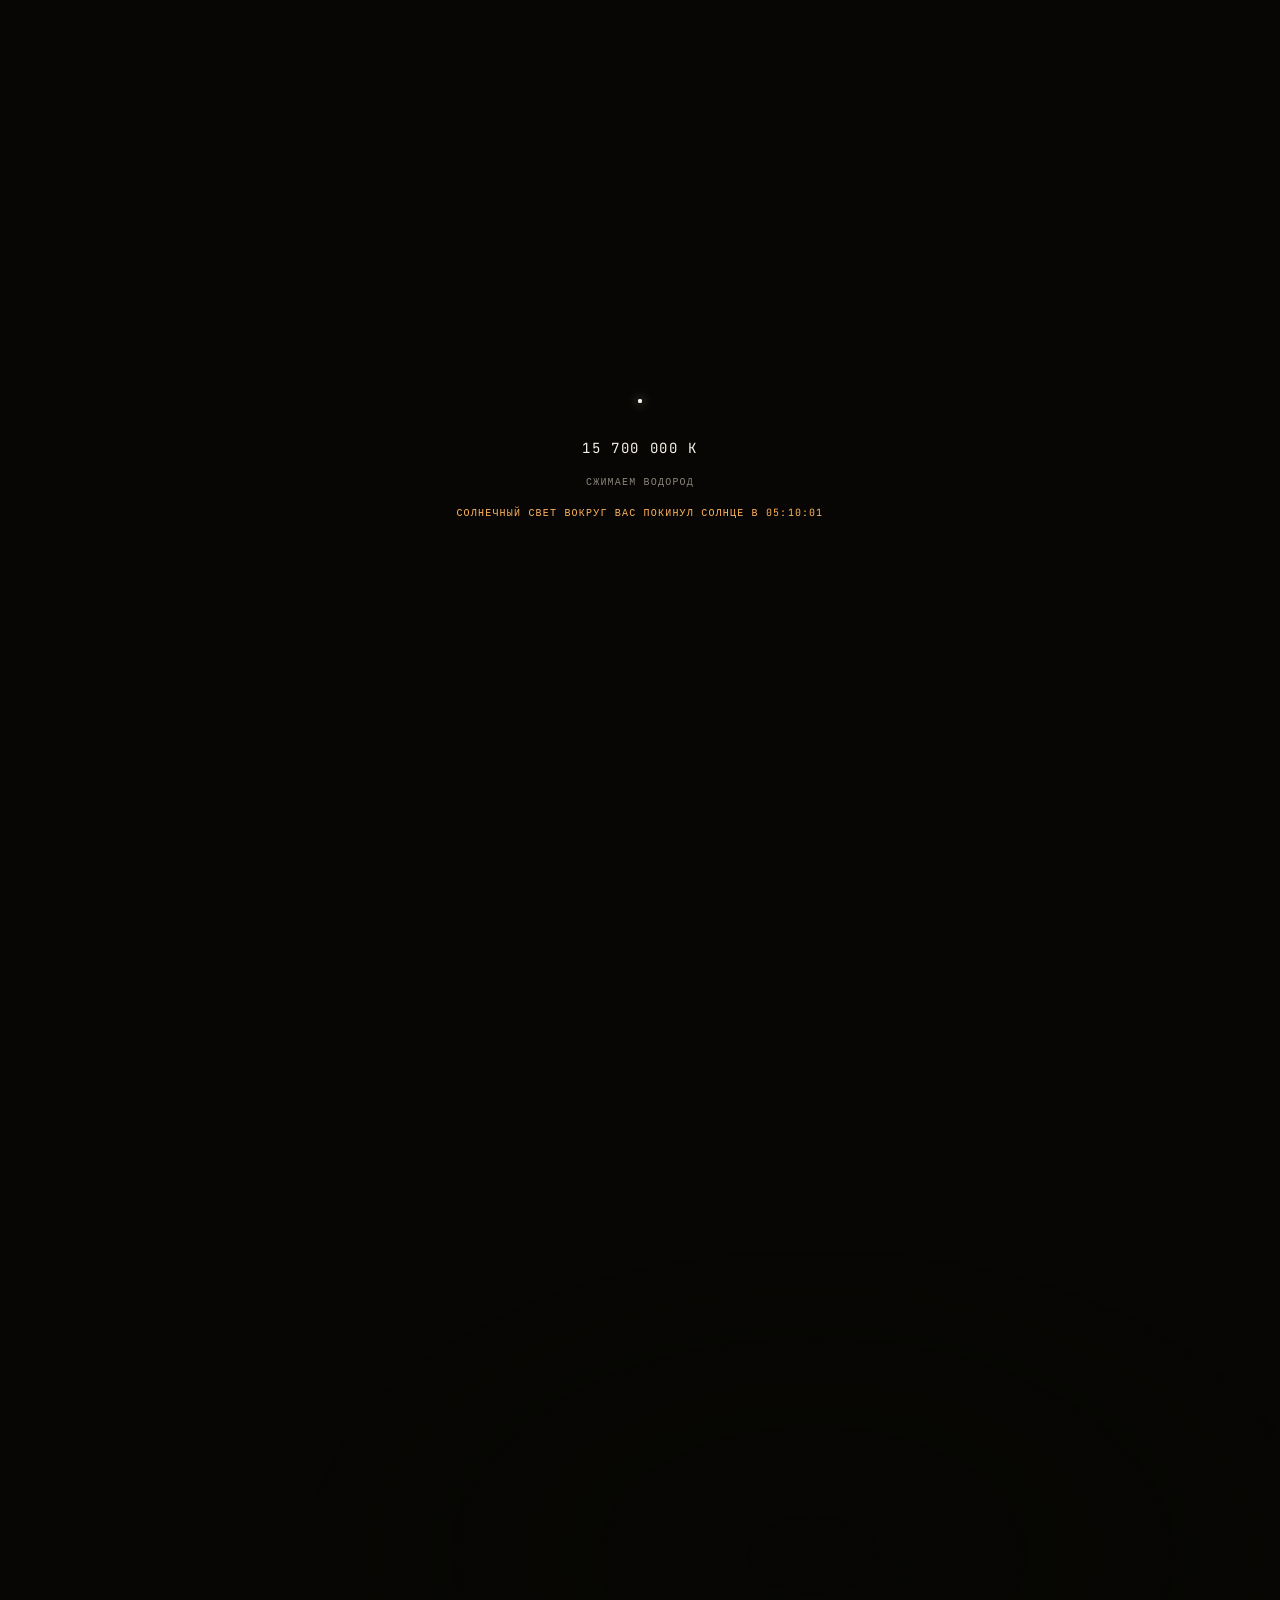
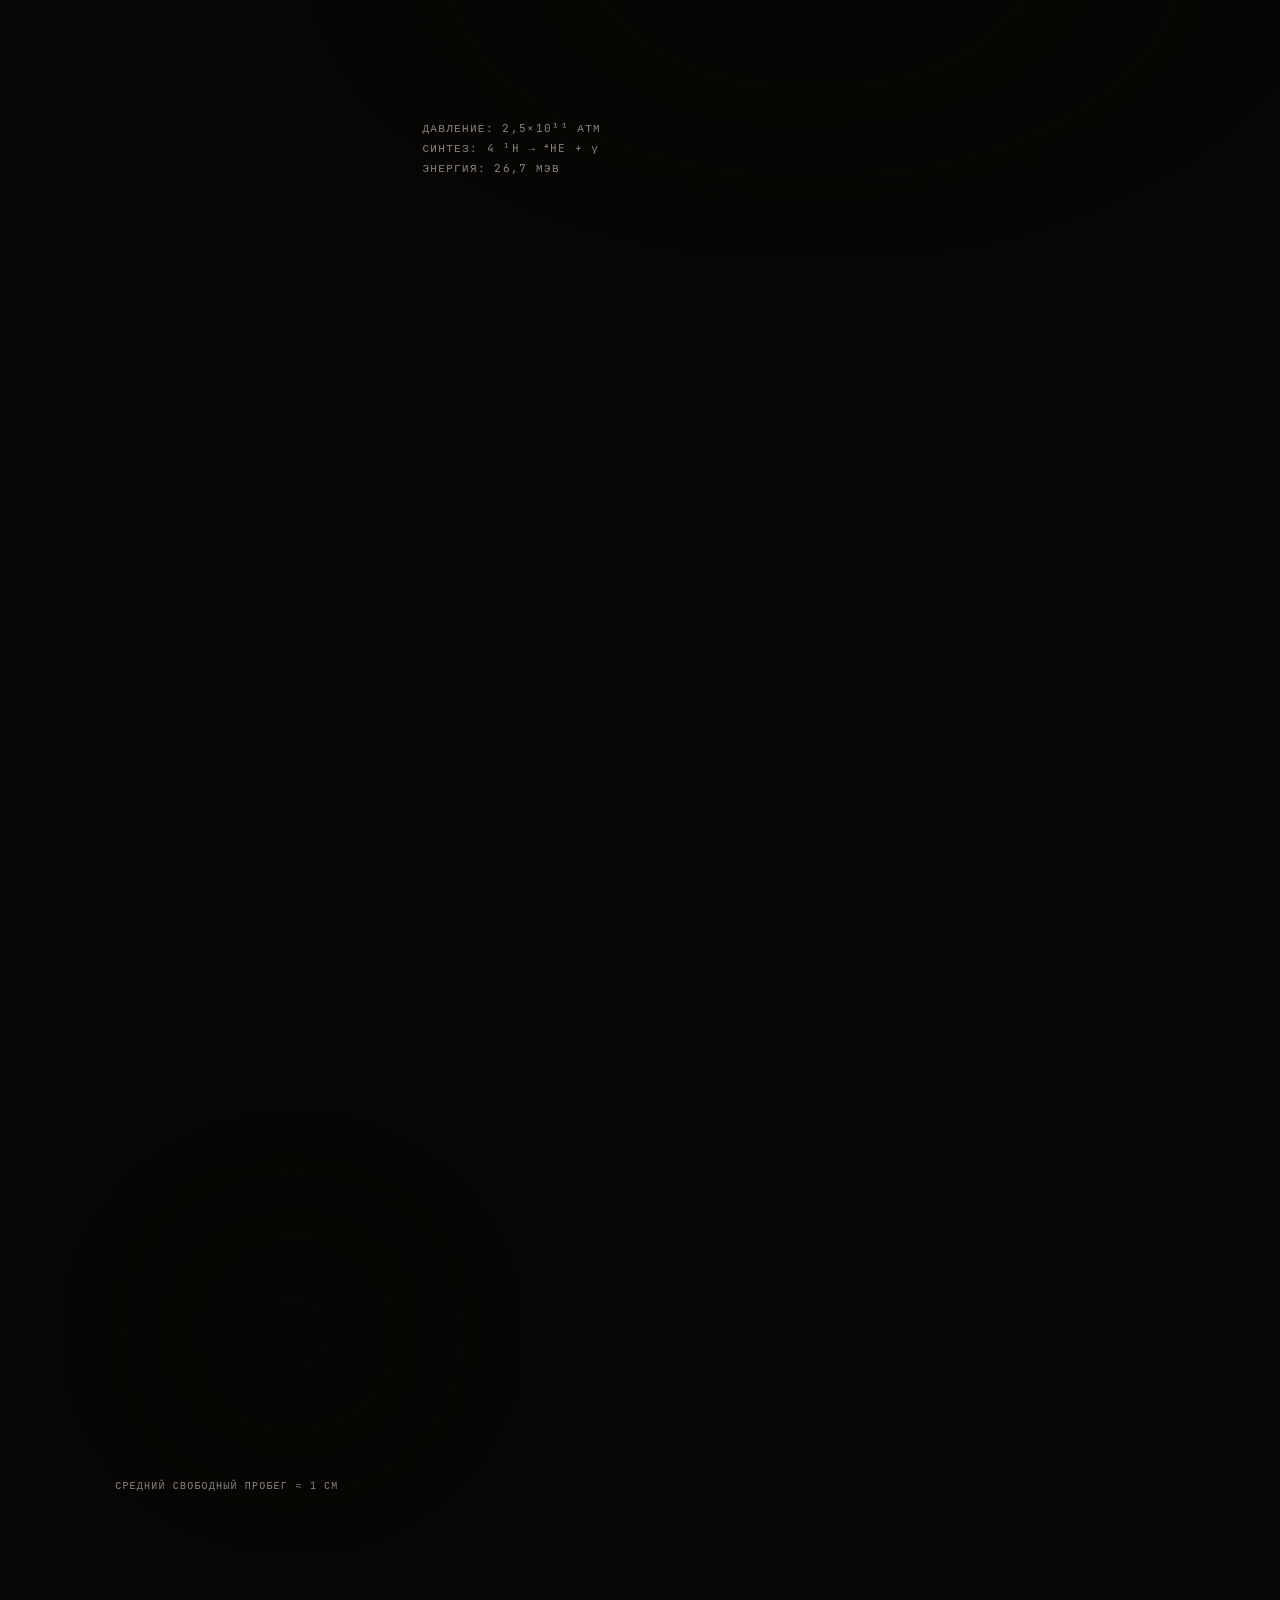
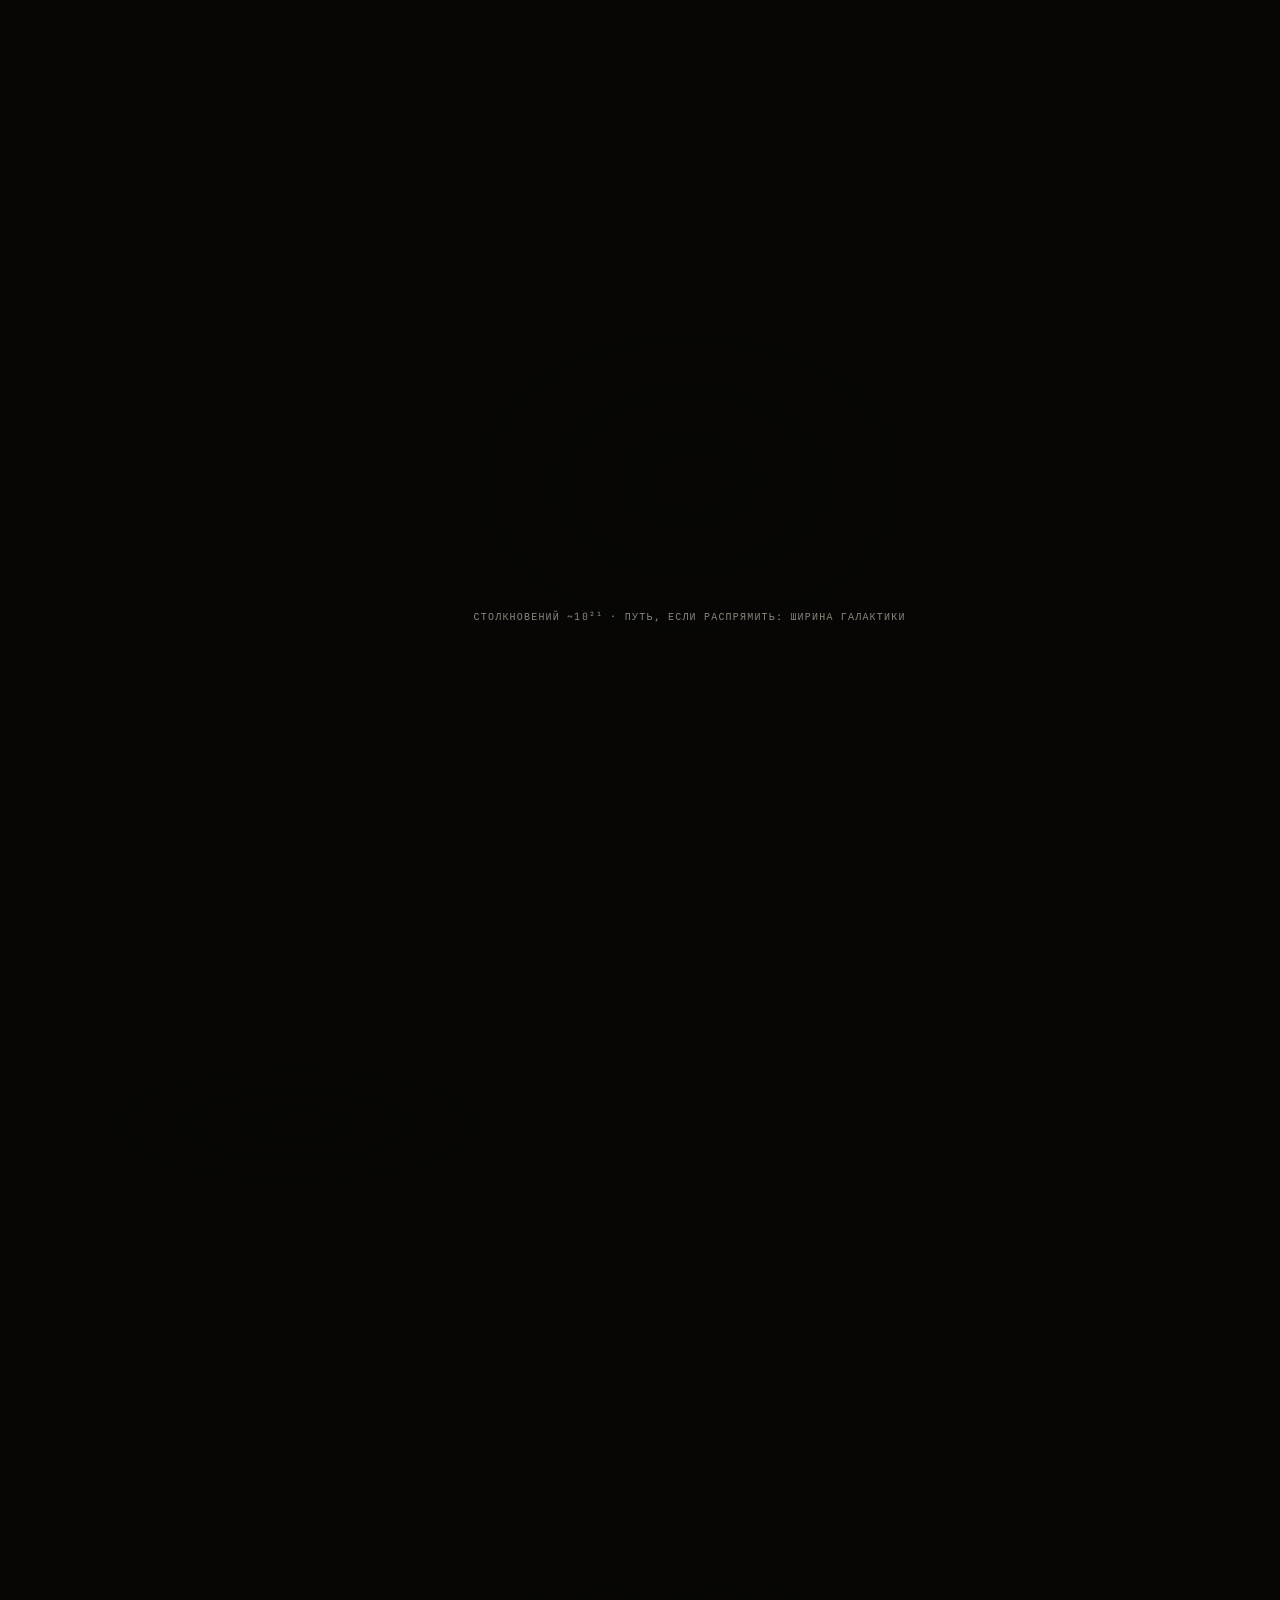
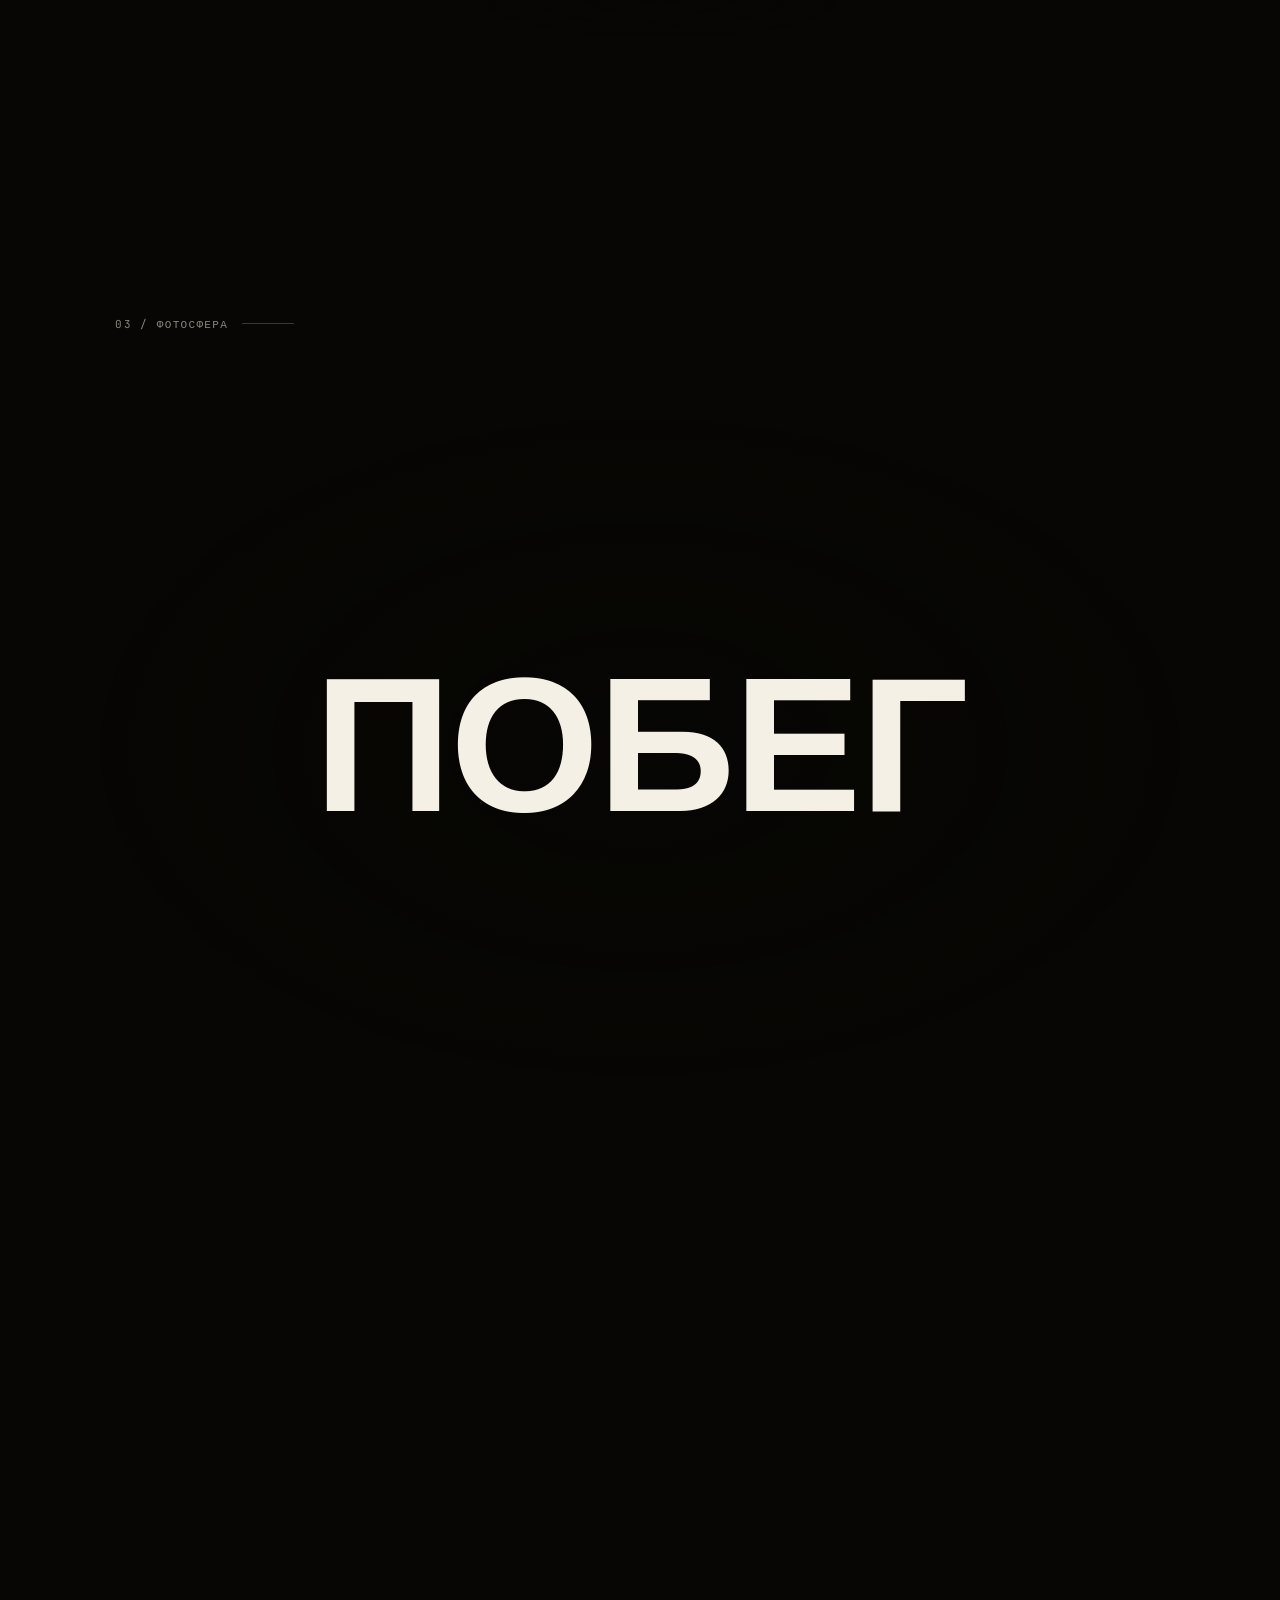
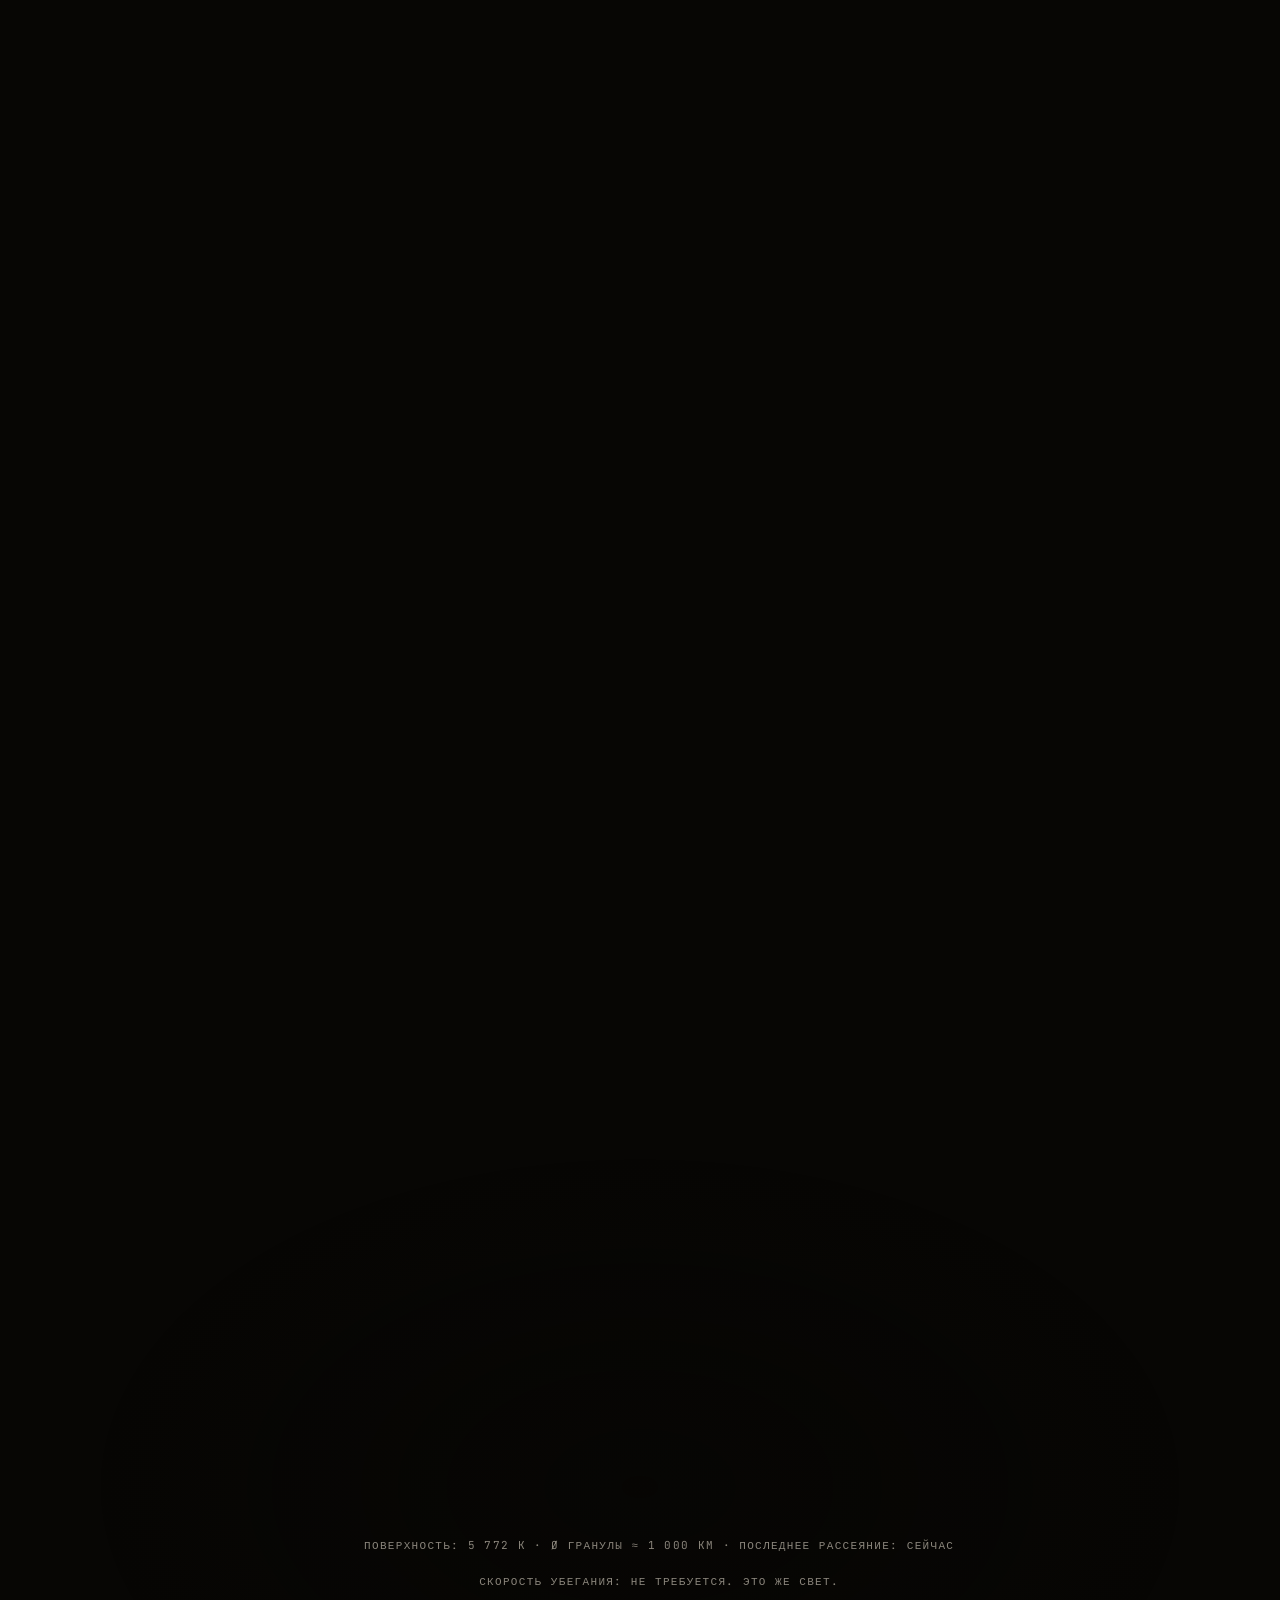
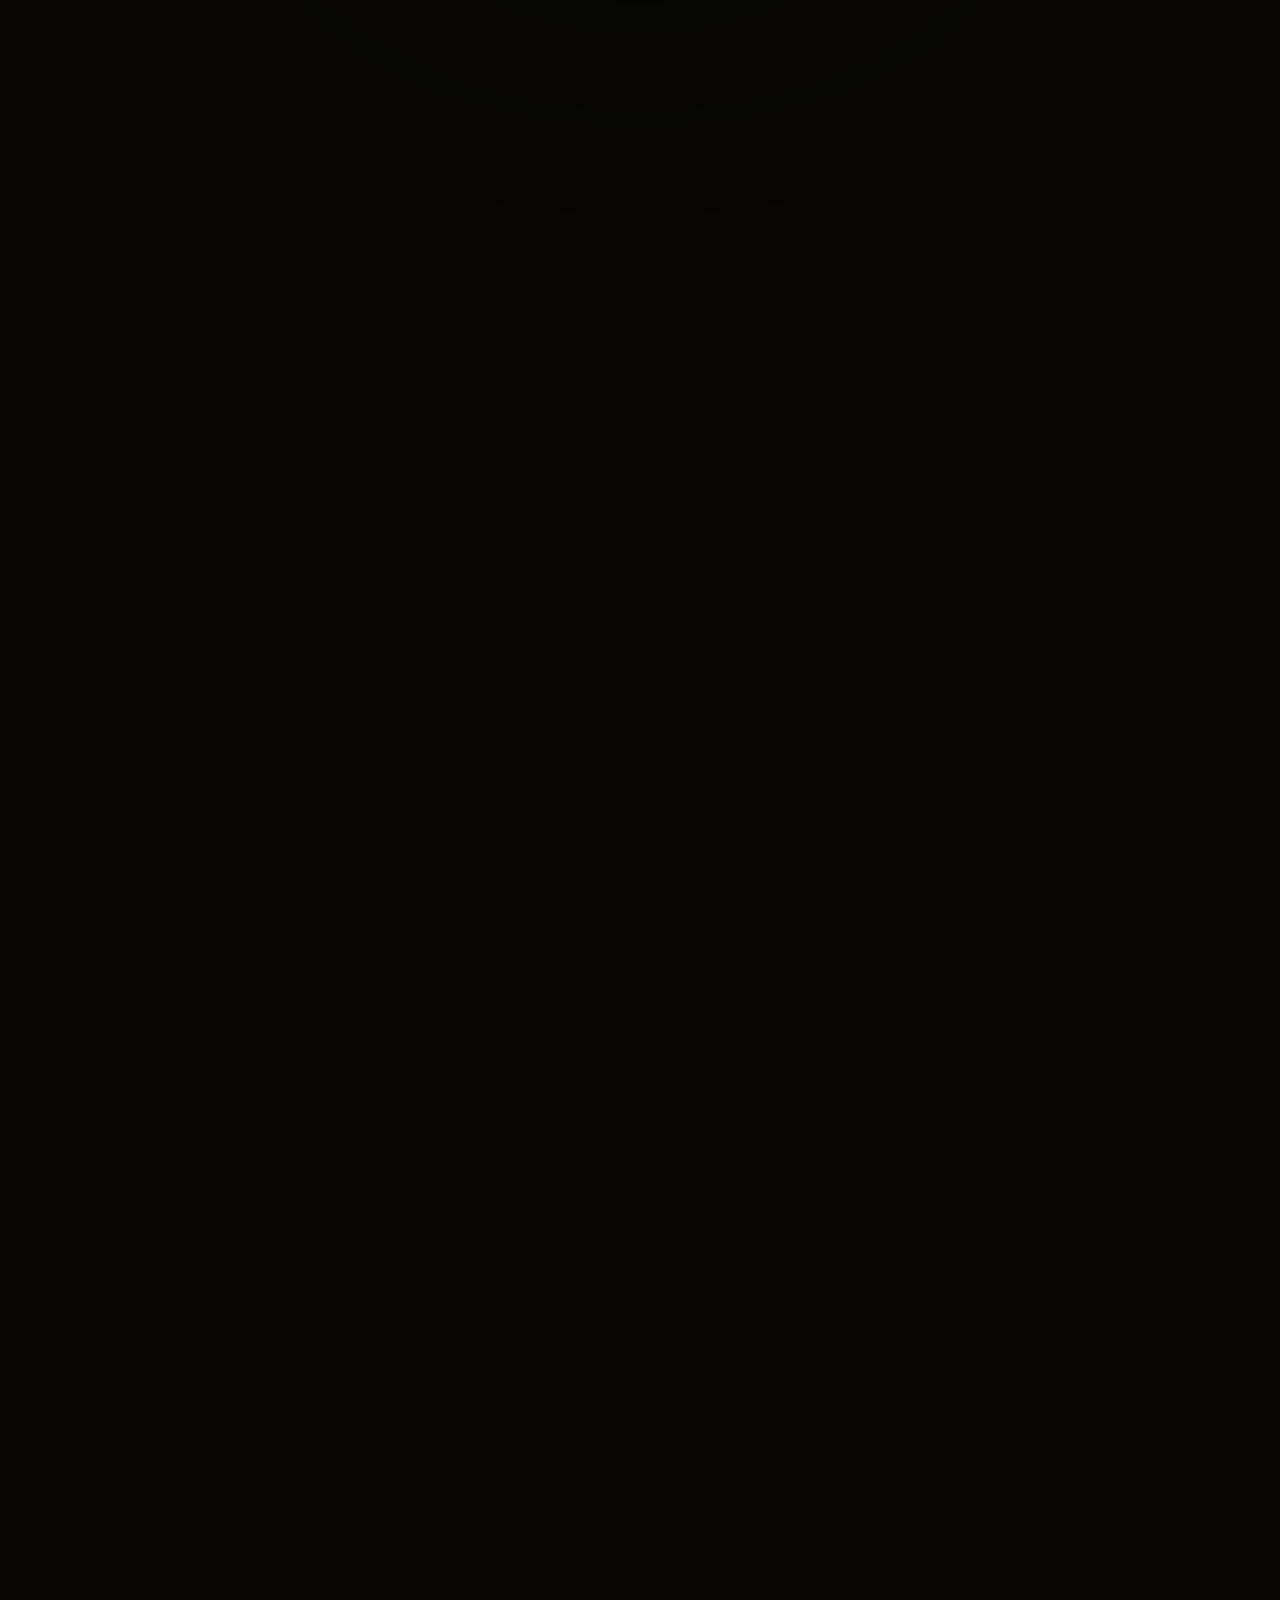
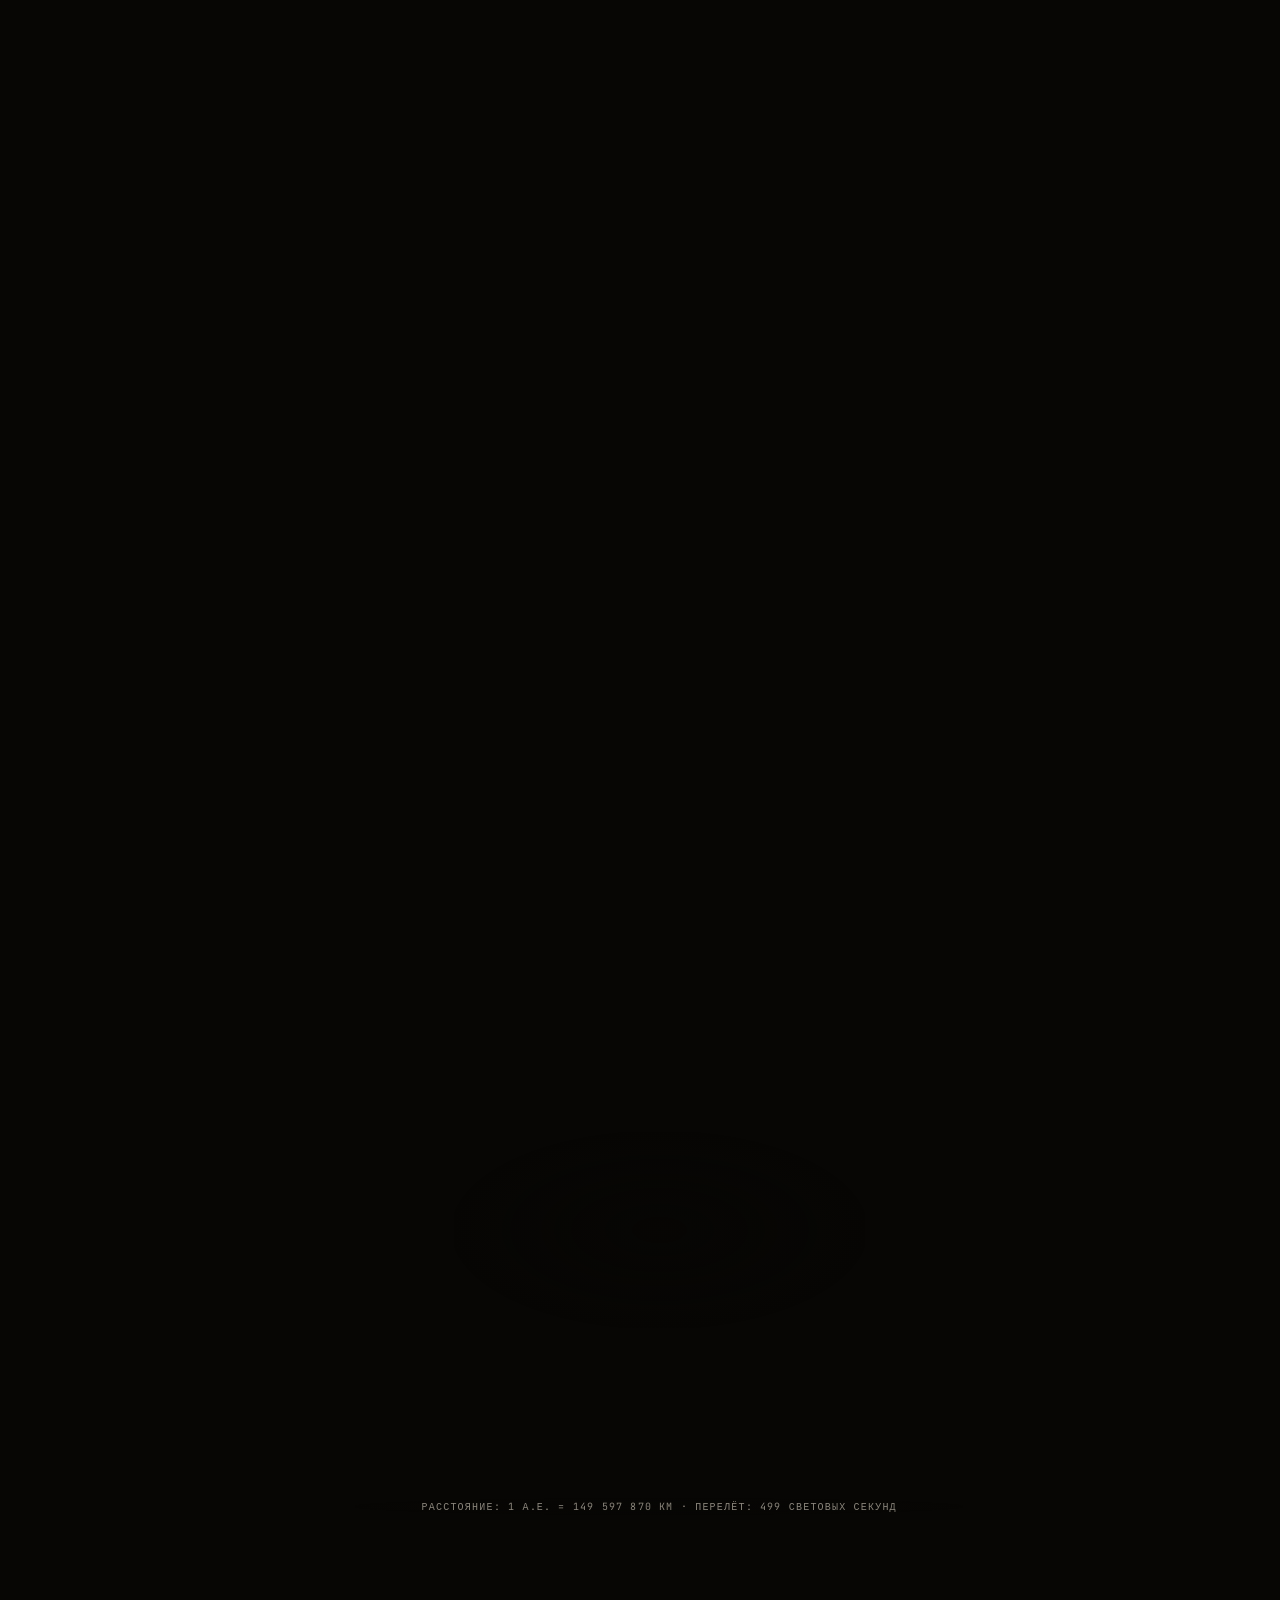
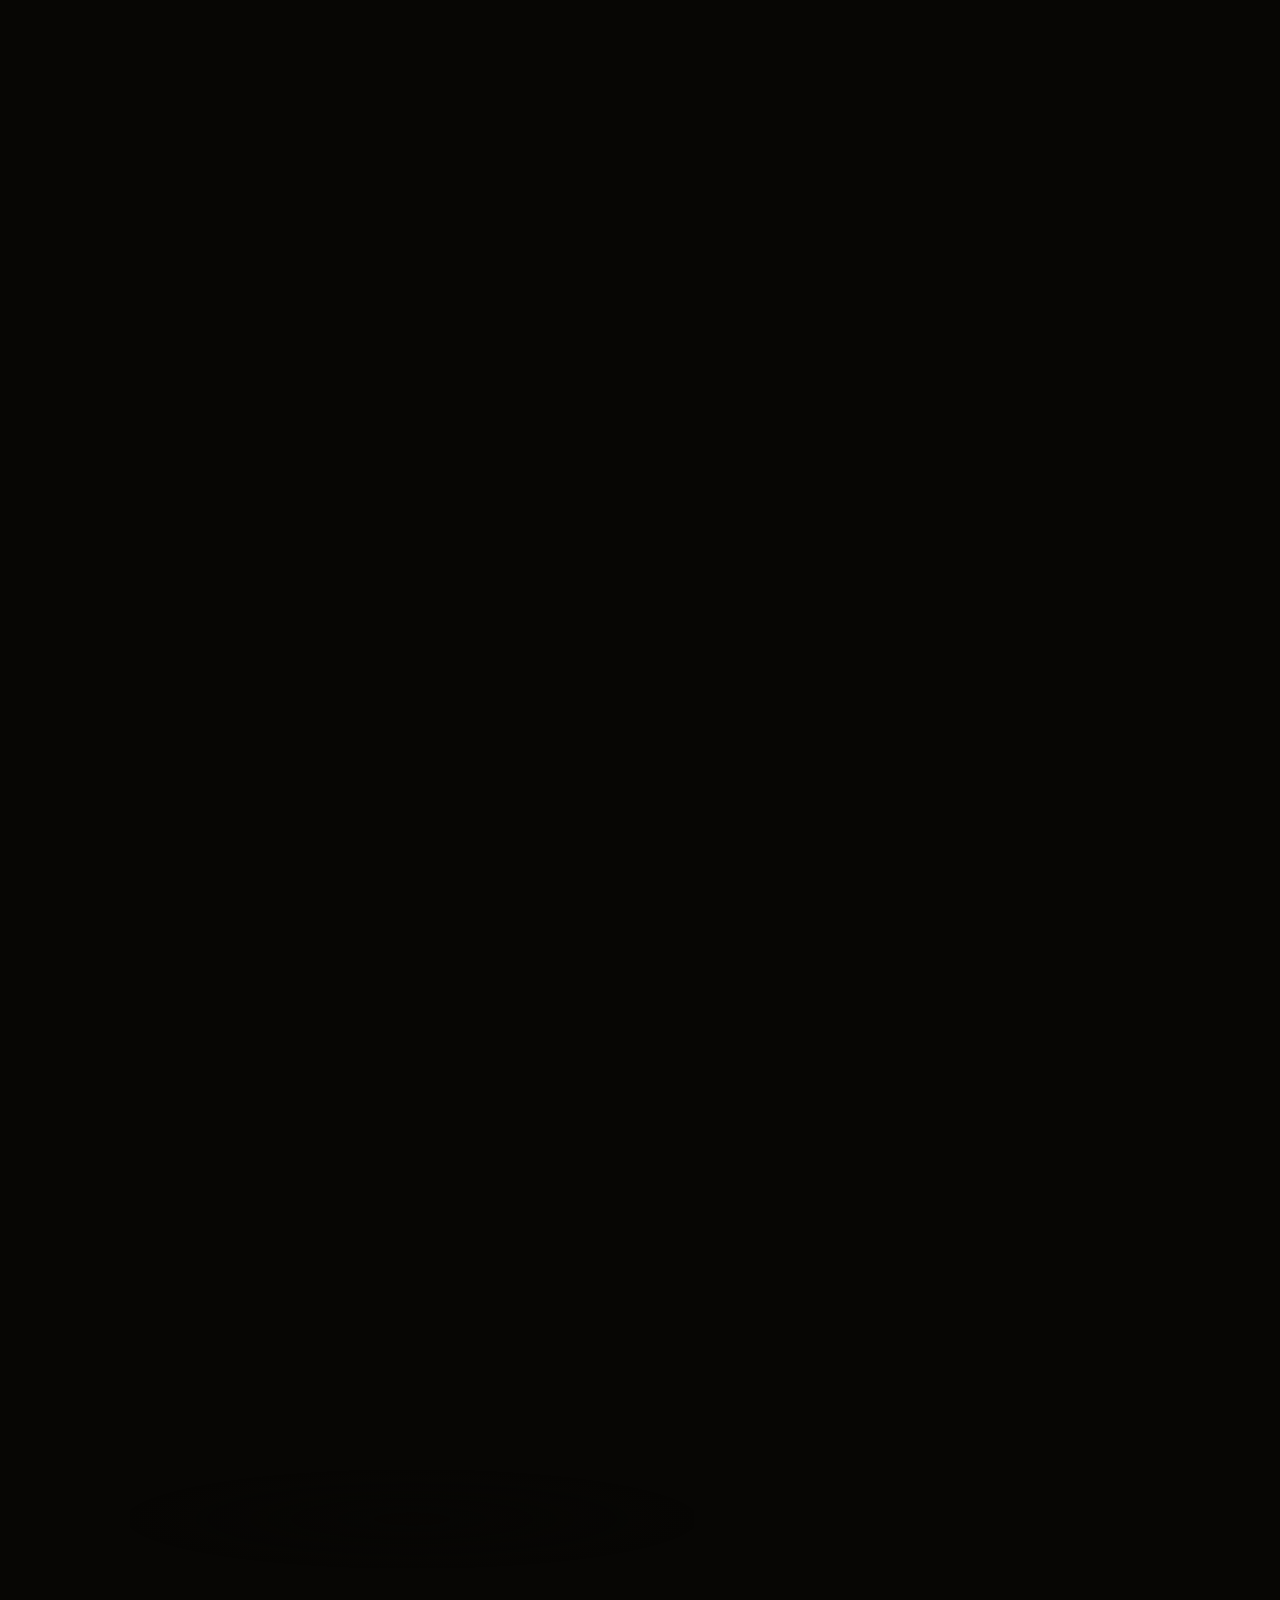
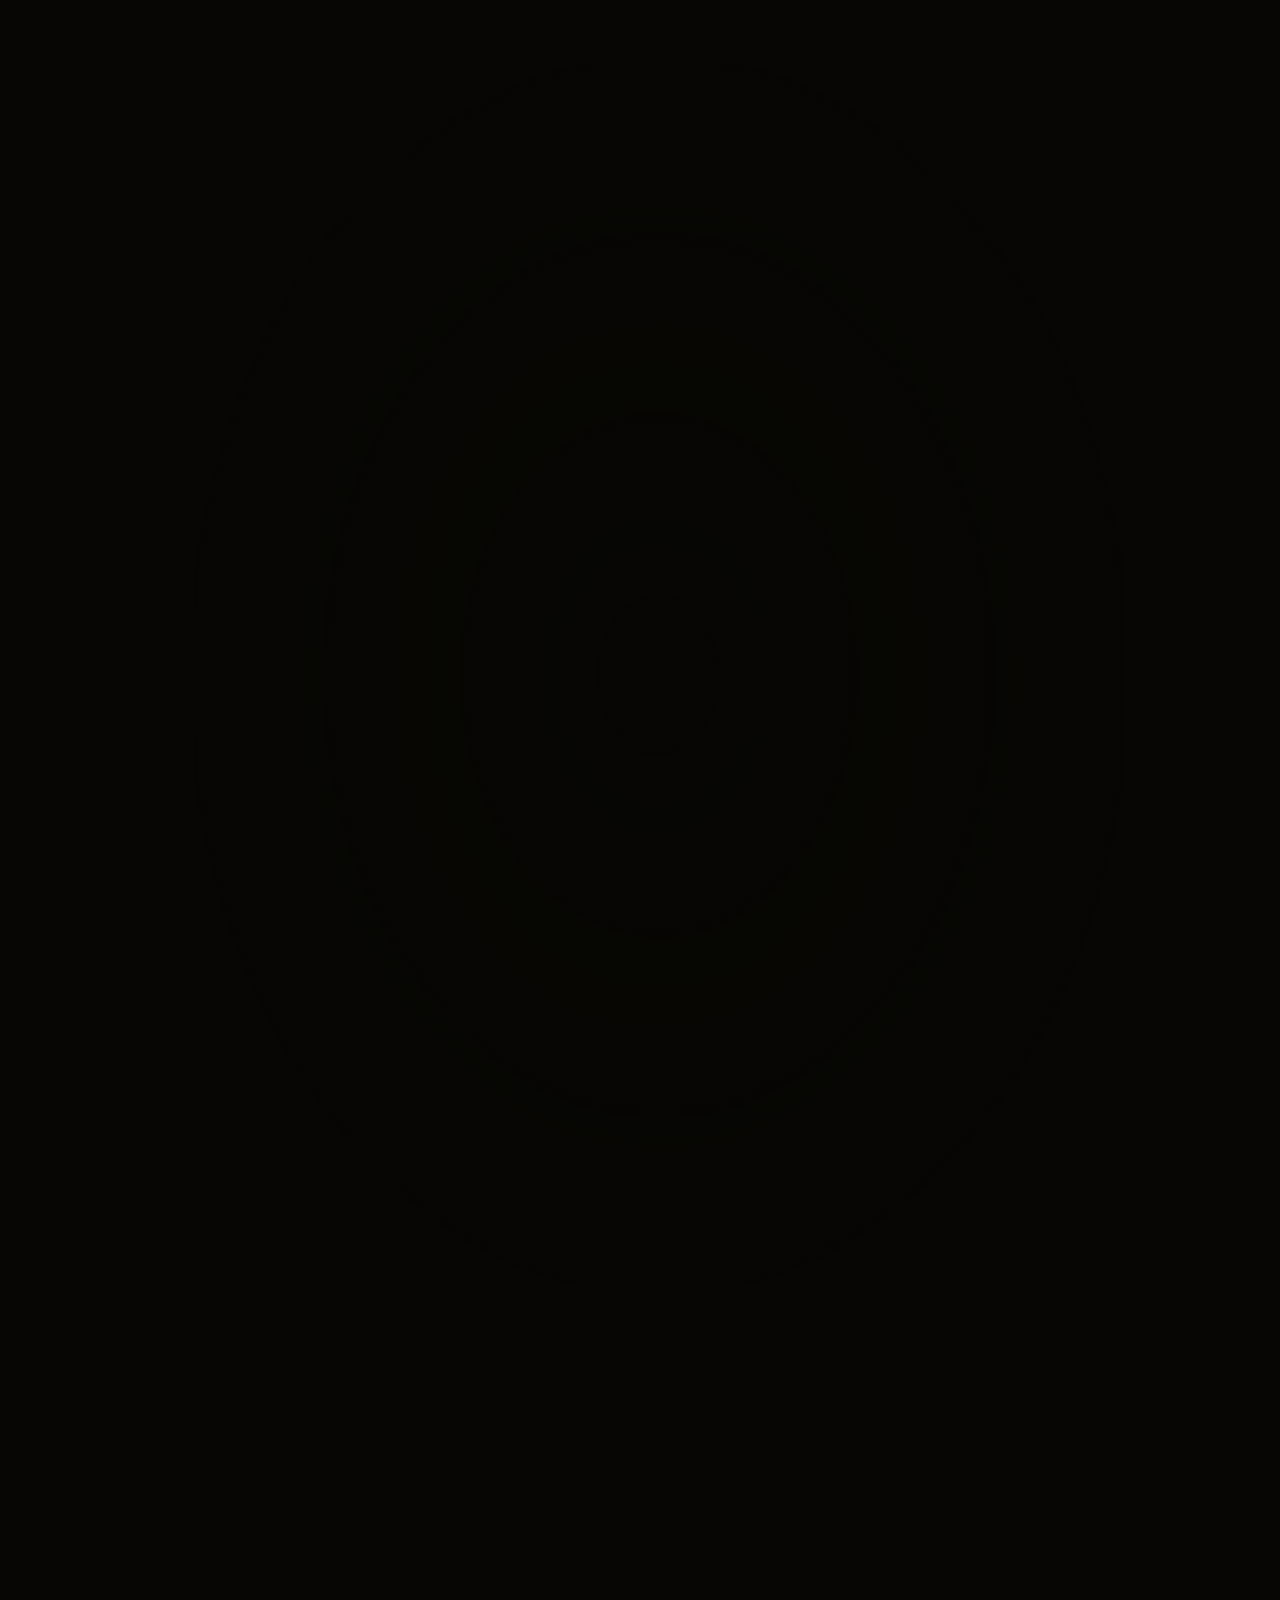
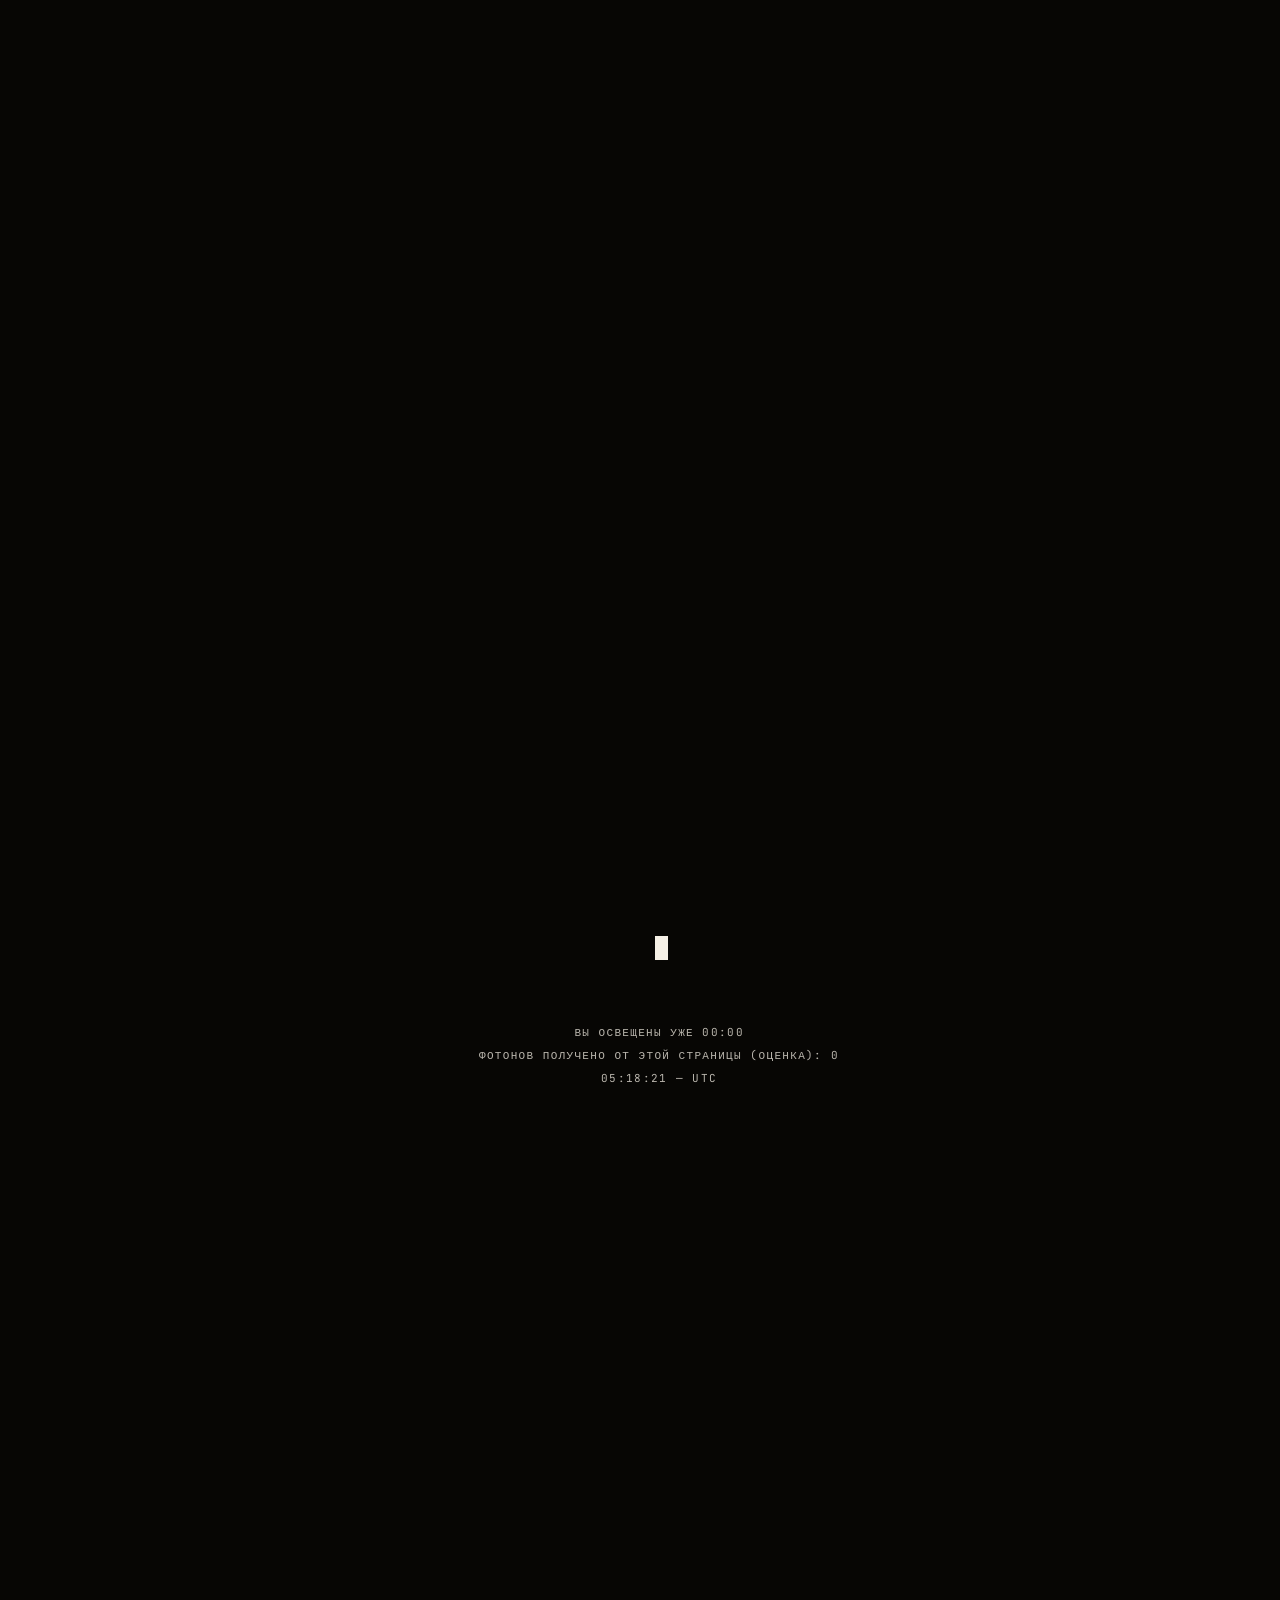
==== ru/index.html @ fb66f7ce "Русская версия в /ru/, тихая метка g.a.d. и заставка Корень — английская версия, /ru/ — русская, без" ====
<!doctype html>
<html lang="ru">
<head>
<meta charset="utf-8">
<script src="/works/js/gad-loader.js"></script>
<meta name="viewport" content="width=device-width, initial-scale=1">
<title>SLOWLIGHT — биография одного фотона</title>
<meta name="description" content="Солнечный свет, что касается вас, — восемь минут в пути и сто тысяч лет становления. Интерактивное эссе, нарисованное одним шейдером.">
<meta property="og:title" content="SLOWLIGHT">
<meta property="og:description" content="Путешествие в сто тысяч лет, которое заканчивается прямо в вашем глазу.">
<meta property="og:image" content="../og.jpg">
<meta name="theme-color" content="#070604">
<link rel="icon" href="data:image/svg+xml,%3Csvg xmlns='http://www.w3.org/2000/svg' viewBox='0 0 32 32'%3E%3Crect width='32' height='32' fill='%23070604'/%3E%3Ccircle cx='16' cy='16' r='4' fill='%23F5F0E6'/%3E%3C/svg%3E">
<link rel="stylesheet" href="../css/fonts.css">
<link rel="stylesheet" href="../css/base.css">
<link rel="stylesheet" href="../css/style.css">
<style>.gad-logo{display:inline-block;height:1em;width:auto;overflow:visible;vertical-align:middle}.gad-logo .ring{animation:gad-draw 1.1s cubic-bezier(.65,0,.35,1) .35s forwards}.gad-logo .orb{opacity:0;transform-box:view-box;transform-origin:322px 30px;animation:gad-pop .3s ease 1.35s forwards,gad-orbit 7s linear 1.35s infinite}@keyframes gad-draw{to{stroke-dashoffset:0}}@keyframes gad-pop{to{opacity:1}}@keyframes gad-orbit{to{transform:rotate(360deg)}}@media (prefers-reduced-motion:reduce){.gad-logo .ring{animation:none;stroke-dashoffset:0}.gad-logo .orb{animation:none;opacity:1}}</style>
<script>document.documentElement.classList.add('js');</script>
</head>
<body>
<a class="gad-mark" href="https://smirnov-artur.github.io/works/" aria-label="g.a.d.">
  <svg class="gad-logo" viewBox="0 0 355 110" role="img" aria-label="g.a.d."><path fill="currentColor" d="M53.7 66.8V57.9L54.3 55.8V43.7L53.7 41.7V27.6H70.8V66Q70.8 75.8 66.4 82.6Q61.9 89.5 54 93.1Q46.1 96.7 35.6 96.7Q28.3 96.7 22.2 94.8Q16.1 92.9 10.1 89.1V76Q15.7 80.3 21.9 82.2Q28.1 84 34.5 84Q43.8 84 48.7 79.9Q53.7 75.7 53.7 66.8ZM30.5 74.8Q23.2 74.8 17.4 71.8Q11.6 68.8 8.3 63.3Q4.9 57.8 4.9 50.5Q4.9 43.1 8.3 37.6Q11.6 32.2 17.4 29.1Q23.2 26.1 30.5 26.1Q36 26.1 40.6 27.8Q45.2 29.5 48.8 32.3Q52.4 35 54.9 38.3Q57.4 41.5 58.7 44.8Q60 48.1 60 50.7Q60 54.1 57.9 58.2Q55.9 62.4 52.1 66.2Q48.3 70 42.8 72.4Q37.4 74.8 30.5 74.8ZM36.2 63Q41.9 63 46.4 59.9Q50.9 56.9 54.3 50.5Q50.9 43.9 46.4 40.9Q41.8 37.9 36.2 37.9Q31.9 37.9 28.7 39.4Q25.6 41 23.9 43.8Q22.1 46.6 22.1 50.5Q22.1 54.2 23.8 57Q25.5 59.9 28.6 61.4Q31.8 63 36.2 63Z M84.7 80.9Q81.9 80.9 79.6 79.6Q77.4 78.3 76.1 76Q74.8 73.8 74.8 71.1Q74.8 68.3 76.1 66.1Q77.4 63.9 79.6 62.6Q81.9 61.2 84.7 61.2Q87.4 61.2 89.6 62.6Q91.8 63.9 93.2 66.1Q94.5 68.3 94.5 71.1Q94.5 73.8 93.2 76Q91.8 78.3 89.6 79.6Q87.4 80.9 84.7 80.9Z M146.4 80 144.1 61 146.6 53.8 144.1 46.7 146.4 27.6H164.2L161 53.8L164.2 80ZM150.7 53.8Q149.3 62.2 145.4 68.4Q141.6 74.6 135.7 78Q129.8 81.5 122.4 81.5Q114.7 81.5 108.9 78Q103 74.5 99.7 68.3Q96.4 62.1 96.4 53.8Q96.4 45.5 99.7 39.3Q103 33.1 108.9 29.6Q114.7 26.1 122.4 26.1Q129.8 26.1 135.7 29.5Q141.6 33 145.5 39.2Q149.4 45.3 150.7 53.8ZM113.7 53.8Q113.7 58 115.4 61.3Q117.2 64.5 120.3 66.4Q123.3 68.3 127.4 68.3Q131.4 68.3 135.1 66.4Q138.7 64.5 141.5 61.3Q144.2 58 145.6 53.8Q144.2 49.5 141.5 46.3Q138.7 43 135.1 41.1Q131.4 39.2 127.4 39.2Q123.3 39.2 120.3 41.1Q117.2 43 115.4 46.3Q113.7 49.5 113.7 53.8Z M176.9 80.9Q174.2 80.9 171.9 79.6Q169.7 78.3 168.4 76Q167.1 73.8 167.1 71.1Q167.1 68.3 168.4 66.1Q169.7 63.9 171.9 62.6Q174.2 61.2 176.9 61.2Q179.7 61.2 181.9 62.6Q184.1 63.9 185.4 66.1Q186.8 68.3 186.8 71.1Q186.8 73.8 185.4 76Q184.1 78.3 181.9 79.6Q179.7 80.9 176.9 80.9Z M239 80 236.7 60.2 239.8 54 236.8 46.1 241 9.2H258.8L253.5 52.5L256.7 80ZM242.9 53.8Q241.6 62.2 237.7 68.4Q233.8 74.6 228 78Q222.1 81.5 214.7 81.5Q207 81.5 201.1 78Q195.3 74.5 192 68.3Q188.7 62.1 188.7 53.8Q188.7 45.5 192 39.3Q195.3 33.1 201.1 29.6Q207 26.1 214.7 26.1Q222.1 26.1 228 29.5Q233.8 33 237.8 39.2Q241.7 45.3 242.9 53.8ZM206 53.8Q206 58 207.7 61.3Q209.5 64.5 212.5 66.4Q215.6 68.3 219.7 68.3Q223.7 68.3 227.4 66.4Q231 64.5 233.7 61.3Q236.5 58 237.9 53.8Q236.5 49.5 233.7 46.3Q231 43 227.4 41.1Q223.7 39.2 219.7 39.2Q215.6 39.2 212.5 41.1Q209.5 43 207.7 46.3Q206 49.5 206 53.8Z M269.4 80.9Q266.6 80.9 264.4 79.6Q262.1 78.3 260.8 76Q259.6 73.8 259.6 71.1Q259.6 68.3 260.8 66.1Q262.1 63.9 264.4 62.6Q266.6 61.2 269.4 61.2Q272.2 61.2 274.4 62.6Q276.6 63.9 277.9 66.1Q279.2 68.3 279.2 71.1Q279.2 73.8 277.9 76Q276.6 78.3 274.4 79.6Q272.2 80.9 269.4 80.9Z"/><circle class="ring" cx="322" cy="30" r="22" fill="none" stroke="currentColor" stroke-width="6" stroke-linecap="round" transform="rotate(-90 322 30)" pathLength="100" stroke-dasharray="100" stroke-dashoffset="100"/><circle class="orb" cx="322" cy="8" r="5" fill="currentColor"/></svg>
</a>
<!--
  ═══════════════════════════════════════════════════════════════
  SLOWLIGHT — биография одного фотона.
  Нарисовано одним фрагментным шейдером. Фотографий нет;
  герой плохо получается на камеру.
  ═══════════════════════════════════════════════════════════════
-->
<noscript>
  <div class="noscript-note">SLOWLIGHT рисуется в реальном времени фрагментным шейдером и нуждается в JavaScript. Вот эта история в одной строке: солнечный свет, что касается вас сейчас, — восемь минут в пути, но сто тысяч лет он выбирался из Солнца. Весь текст ниже можно прочитать и так.</div>
</noscript>

<a class="skip-link" href="#main">Перейти к содержимому</a>

<canvas id="gl" class="gl" aria-hidden="true"></canvas>
<canvas id="fx" class="fx" aria-hidden="true"></canvas>

<!-- preloader -->
<div class="loader" id="loader" role="status" aria-label="Загрузка SLOWLIGHT">
  <div class="loader-stage" aria-hidden="true">
    <span class="nucleus n1" id="n1"></span>
    <span class="nucleus n2" id="n2"></span>
  </div>
  <p class="loader-kelvin mono" id="loadK" aria-hidden="true">0 K</p>
  <p class="loader-status mono" id="loadStatus" aria-hidden="true">ЗАЖИГАЕМ ФРАГМЕНТНЫЙ ШЕЙДЕР</p>
  <p class="loader-line mono" id="loadLine" aria-hidden="true"></p>
</div>
<div class="flash" id="flash" aria-hidden="true"></div>

<!-- persistent chrome -->
<div class="hud mono" aria-hidden="true">
  <div class="hud-tr">
    <p class="odo" id="odo"><span class="odo-prefix">T+</span><span class="odo-digits" id="odoDigits"></span><span class="odo-unit" id="odoUnit">ЛЕТ</span></p>
    <p class="hud-line" id="hudDepth">ГЛУБИНА 696 000 KM</p>
    <p class="hud-line" id="hudTemp">15,7×10⁶ K</p>
  </div>
  <p class="hud-bl hud-line" id="hudClock"><span id="clockTime">00:00:00</span> — <span id="clockZone">МЕСТНОЕ</span></p>
  <p class="hud-br hud-line" id="hudSection">01 / ЯДРО</p>
</div>

<nav class="rail" id="rail" aria-label="Главы">
  <div class="rail-line" aria-hidden="true"><i class="rail-dot" id="railDot"></i></div>
  <a class="rail-tick mono" href="#c1"><i></i><span>01 — ЯДРО</span></a>
  <a class="rail-tick mono" href="#c2"><i></i><span>02 — ПУТЬ</span></a>
  <a class="rail-tick mono" href="#c3"><i></i><span>03 — ПОБЕГ</span></a>
  <a class="rail-tick mono" href="#c4"><i></i><span>04 — ПЕРЕСЕЧЕНИЕ</span></a>
  <a class="rail-tick mono" href="#c5"><i></i><span>05 — НЕБО</span></a>
  <a class="rail-tick mono" href="#c6"><i></i><span>06 — ГЛАЗ</span></a>
</nav>

<main id="main">

  <!-- ════════ 01 / ЯДРО ════════ -->
  <section class="chapter c1" id="c1">
    <div class="c1-inner">
      <p class="index mono" data-reveal>01 / ЯДРО</p>
      <div class="hero-head">
        <h1 class="display display-core" data-split="lines">ВОЗРАСТ — ВОСЕМЬ МИНУТ.<br>СРОК ИЗГОТОВЛЕНИЯ —<br>СТО ТЫСЯЧ ЛЕТ.</h1>
        <span class="annot mono nocase" data-reveal style="--d:600ms">γ · 26,7 МЭВ</span>
      </div>
      <p class="voice voice-intro" data-split="lines" style="--d:300ms">Это история света, который касается вас прямо сейчас.</p>
      <div class="scrim block-core">
        <p class="voice" data-split="lines">Начинается это с насилия. В ядре двести пятьдесят миллиардов атмосфер давления держат водород так тесно, что он вступает в синтез. Четыре ядра становятся одним гелием, а недостающая масса уходит светом: гамма-фотон, яростный и только что рождённый, в самом тёмном месте Солнца. Он ничего не знает. Следующие сто тысяч лет он будет учиться находить выход.</p>
        <ul class="stats mono nocase">
          <li data-decode>ДАВЛЕНИЕ: 2,5×10¹¹ АТМ</li>
          <li data-decode>СИНТЕЗ: 4 ¹H → ⁴HE + γ</li>
          <li data-decode>ЭНЕРГИЯ: 26,7 МЭВ</li>
        </ul>
      </div>
      <p class="cue mono" data-reveal>НАЧАТЬ ПУТЬ ↓</p>
    </div>
  </section>

  <!-- ════════ 02 / ПУТЬ ════════ -->
  <section class="chapter c2" id="c2">
    <p class="index mono" data-reveal>02 / ПУТЬ</p>
    <h2 class="display display-walk" data-split="lines">ПО ОДНОМУ<br>САНТИМЕТРУ</h2>
    <div class="walk-block scrim">
      <p class="voice" data-split="lines">В лучистой зоне фотон пролетает меньше сантиметра, прежде чем его перехватят. Поглощение, переизлучение, снова поглощение — случайное блуждание, которое считают секстиллионами столкновений, и каждое стирает всякое чувство направления.</p>
      <p class="annot mono" data-decode>СРЕДНИЙ СВОБОДНЫЙ ПРОБЕГ ≈ 1 СМ</p>
    </div>
    <p class="callout mono" data-reveal>СТОЛКНОВЕНИЕ 10¹⁹</p>
    <div class="walk-block scrim">
      <p class="voice" data-split="lines">Если распрямить его путь, он протянулся бы через всю галактику. А по факту он продвинулся всего на семьсот тысяч километров: один&nbsp;радиус&nbsp;Солнца, пройденный со скоростью света за какие-то сто тысяч лет.</p>
      <p class="annot mono" data-decode>СТОЛКНОВЕНИЙ ~10²¹ · ПУТЬ, ЕСЛИ РАСПРЯМИТЬ: ШИРИНА ГАЛАКТИКИ</p>
    </div>
    <p class="callout mono" data-reveal>СТОЛКНОВЕНИЕ 10²⁰</p>
    <div class="walk-block scrim">
      <p class="voice" data-split="lines">Это самая терпеливая вещь во вселенной, и она даже не знает, что куда-то движется.</p>
    </div>
    <p class="callout mono" data-reveal>СТОЛКНОВЕНИЕ 10²¹ — ПОЧТИ СНАРУЖИ</p>
    <p class="voice voice-aside scrim" data-split="lines">Вы, водя курсором по плазме, — ещё одно препятствие на его пути.</p>
  </section>

  <!-- ════════ 03 / ФОТОСФЕРА ════════ -->
  <section class="chapter c3" id="c3">
    <div class="c3-scrub">
      <div class="stage">
        <p class="index index-stage mono">03 / ФОТОСФЕРА</p>
        <h2 class="escape" id="escape">ПОБЕГ</h2>
      </div>
    </div>
    <div class="c3-after">
      <p class="voice voice-lone" data-split="lines">После ста тысяч лет остаток пути занимает восемь минут.</p>
      <div class="stats-rule" data-reveal="line"></div>
      <p class="stats mono" data-decode>ПОВЕРХНОСТЬ: 5 772 K · Ø ГРАНУЛЫ ≈ 1 000 KM · ПОСЛЕДНЕЕ РАССЕЯНИЕ: СЕЙЧАС</p>
      <p class="stats mono" data-decode>СКОРОСТЬ УБЕГАНИЯ: НЕ ТРЕБУЕТСЯ. ЭТО ЖЕ СВЕТ.</p>
    </div>
  </section>

  <!-- ════════ 04 / ПЕРЕСЕЧЕНИЕ ════════ -->
  <section class="chapter c4" id="c4">
    <p class="index mono" data-reveal>04 / ПЕРЕСЕЧЕНИЕ</p>
    <h2 class="display display-crossing" data-split="lines">ТИХОЕ ПЕРЕСЕЧЕНИЕ</h2>
    <ol class="waypoints" id="waypoints">
      <li class="mono" data-reveal><span>00:00</span> — ФОТОСФЕРА, ОТПРАВЛЕНИЕ</li>
      <li class="mono" data-reveal><span>03:13</span> — ОРБИТА МЕРКУРИЯ</li>
    </ol>
    <p class="cue-hold mono" data-reveal>ЗАЖМИТЕ В ЛЮБОМ МЕСТЕ — ПОСМОТРИТЕ, КАК ДАЛЕКО УЙДЁТ СВЕТ, ПОКА ВЫ ЖДЁТЕ</p>
    <p class="voice voice-crossing" data-split="lines">Его больше ничто не касается. В первый и единственный раз в своей жизни он летит по прямой.</p>
    <ol class="waypoints waypoints-2" id="waypoints2">
      <li class="mono" data-reveal><span>06:01</span> — ОРБИТА ВЕНЕРЫ</li>
      <li class="mono" data-reveal><span>08:18</span> — ЛУНА, В ОДНОЙ СЕКУНДЕ</li>
      <li class="mono" data-reveal><span>08:19</span> — ЗЕМЛЯ, ВЕРХНИЕ СЛОИ АТМОСФЕРЫ</li>
    </ol>
    <p class="voice voice-crossing scrim" data-split="lines">Солнце, которое вы видите, — это всегда Солнце таким, каким оно было. Таким, какое оно сейчас, вы не видели ни разу.</p>
    <p class="crossing-foot mono scrim" data-decode>РАССТОЯНИЕ: 1 А.Е. = 149 597 870 KM · ПЕРЕЛЁТ: 499 СВЕТОВЫХ СЕКУНД</p>
  </section>

  <!-- ════════ 05 / НЕБО ════════ -->
  <section class="chapter c5" id="c5">
    <p class="index mono" data-reveal>05 / НЕБО</p>
    <h2 class="display display-sky" data-split="lines">ПОЧЕМУ НЕБО<br>СИНЕЕ</h2>
    <p class="voice" data-split="lines">Восемь минут ничего, а потом всё сразу: атмосфера. Воздух почти прозрачен — почти. Синий свет на длине волны четыреста пятьдесят нанометров рассеивается примерно в шесть раз сильнее, чем красный на семистах. Небо синее, потому что оно полно солнечного света, который не смог пройти напрямик. Каждый ясный день — это история из десяти тысяч мелких столкновений, которую пересказывают заново прямо у вас над головой.</p>
    <div class="spectrum-wrap" data-reveal>
      <p class="spec-label mono nocase">ПРОВЕДИТЕ ПО СПЕКТРУ — 380–700 НМ · РАССЕЯНИЕ ∝ 1/λ⁴</p>
      <div class="spectrum" id="spectrum" role="slider" tabindex="0" aria-label="Длина волны света" aria-valuemin="380" aria-valuemax="700" aria-valuenow="450" aria-valuetext="450 нанометров">
        <canvas id="specCanvas"></canvas>
        <div class="spec-marker" id="specMarker"></div>
      </div>
      <p class="spec-out mono nocase" id="specOut">λ 450 НМ — РАССЕЯНИЕ ×5,9 К 700 НМ</p>
      <p class="spec-cite mono nocase">РЭЛЕЙ, 1871 · σ ∝ 1/λ⁴</p>
    </div>
    <p class="voice voice-closer scrim" data-split="lines">Наш фотон держит курс. Он был случайно направлен именно в вас.</p>
  </section>

  <!-- ════════ 06 / ГЛАЗ ════════ -->
  <section class="chapter c6" id="c6">
    <div class="c6-arrival scrim">
      <p class="index mono" data-reveal>06 / ГЛАЗ</p>
      <h2 class="display display-arrival" data-split="lines">ПРИБЫТИЕ</h2>
      <p class="voice" data-split="lines">Всё заканчивается в молекуле родопсина, в палочке сетчатки, в глазу. Клетка срабатывает. Сто тысяч лет упорства превращаются в одно тихое электрическое слово: свет. Достаточно одного фотона.</p>
    </div>
    <div class="c6-converge" id="converge" aria-hidden="true"></div>
    <div class="c6-reveal" id="reveal">
      <h2 class="typed mono" id="typed" aria-label="Ваш экран — маленькая звезда."><span id="typedText"></span><i class="caret" aria-hidden="true"></i></h2>
      <ul class="instruments mono">
        <li id="litFor">ВЫ ОСВЕЩЕНЫ УЖЕ 00:00</li>
        <li id="photons">ФОТОНОВ ПОЛУЧЕНО ОТ ЭТОЙ СТРАНИЦЫ (ОЦЕНКА): 0</li>
        <li id="footClock">00:00:00 — МЕСТНОЕ</li>
      </ul>
    </div>
    <div class="c6-coda">
      <p class="voice voice-final">Каждый фотон, что показала вам эта страница, закончил свой путь именно в вашем глазу.</p>
      <footer class="colophon mono">
        <p>НАБРАНО ШРИФТАМИ ARCHIVO, INSTRUMENT SERIF И JETBRAINS MONO · НАРИСОВАНО ОДНИМ ШЕЙДЕРОМ</p>
        <p>БЕЗ ФОТОГРАФИЙ — ГЕРОЙ ПЛОХО ВЫХОДИТ НА СНИМКАХ</p>
        <p class="hint">НАЖМИТЕ L — ГАСИТ СВЕТ</p>
        <button class="again mono" id="again">НАЧАТЬ СНОВА ↑</button>
      </footer>
    </div>
  </section>

</main>

<canvas id="cursorCanvas" class="cursor-canvas" aria-hidden="true"></canvas>

<div class="hold mono" id="hold" aria-hidden="true">
  <p id="holdTime">ВЫ ДЕРЖАЛИ 0,00 С</p>
  <p id="holdDist">СВЕТ ПРОШЁЛ 0 KM</p>
  <p id="holdNote"></p>
</div>

<script type="module" src="js/main.js"></script>
</body>
</html>
---- css/fonts.css ----
/* Embedded fonts: Archivo variable (wdth 62-125, wght 100-900), Instrument Serif, JetBrains Mono — latin subsets, woff2 as data URIs */
@font-face{font-family:'Archivo';font-style:normal;font-weight:100 900;font-stretch:62% 125%;font-display:block;src:url([data-uri]) format('woff2');}
@font-face{font-family:'Instrument Serif';font-style:italic;font-weight:400;font-display:block;src:url([data-uri]) format('woff2');}
@font-face{font-family:'JetBrains Mono';font-style:normal;font-weight:400;font-display:block;src:url([data-uri]) format('woff2');}
---- css/base.css ----
/* ============================================================
   Base layer: reset, canvases, split-text masks, reveals, a11y.
   Design system lives in style.css.
   ============================================================ */

*, *::before, *::after { box-sizing: border-box; margin: 0; padding: 0; }

html {
  -webkit-text-size-adjust: 100%;
  scrollbar-width: thin;
  scrollbar-color: var(--ink) transparent;
}

body {
  min-height: 100vh;
  overflow-x: clip;
  font-kerning: normal;
  text-rendering: optimizeLegibility;
  -webkit-font-smoothing: antialiased;
  -moz-osx-font-smoothing: grayscale;
}

::-webkit-scrollbar { width: 5px; }
::-webkit-scrollbar-track { background: var(--void); }
::-webkit-scrollbar-thumb { background: var(--ink); border-radius: 0; }

img, svg, canvas, video { display: block; max-width: 100%; }
button { font: inherit; color: inherit; background: none; border: 0; cursor: pointer; }
a { color: inherit; text-decoration: none; }
ul, ol { list-style: none; }

/* canvas stack: gl (world) → fx (particles) → content → cursor */
.gl, .fx {
  position: fixed;
  inset: 0;
  width: 100%;
  height: 100%;
  pointer-events: none;
}
.gl { z-index: 0; }
.fx { z-index: 1; }
main { position: relative; z-index: 2; }
.cursor-canvas { position: fixed; inset: 0; width: 100%; height: 100%; z-index: 60; pointer-events: none; }

/* ---------- split text ---------- */
.split .line { display: block; overflow: hidden; }
.split .line-in {
  display: block;
  transform: translateY(118%);
  transition: transform 1.15s cubic-bezier(0.16, 1, 0.3, 1);
  transition-delay: calc(var(--l, 0) * 95ms + var(--d, 0ms));
  will-change: transform;
}
.split.in .line-in { transform: none; }
.split .w { display: inline-block; }

/* generic reveals — gated on .js so no-JS users see everything */
.js [data-reveal] {
  opacity: 0;
  transform: translateY(1.6rem);
  transition: opacity 1s cubic-bezier(0.16, 1, 0.3, 1), transform 1.1s cubic-bezier(0.16, 1, 0.3, 1);
  transition-delay: var(--d, 0ms);
}
.js [data-reveal].in { opacity: 1; transform: none; }

.js [data-reveal="line"] {
  transform: scaleX(0);
  transform-origin: 0 50%;
  opacity: 1;
  transition: transform 1.2s cubic-bezier(0.16, 1, 0.3, 1);
}
.js [data-reveal="line"].in { transform: none; }

/* ---------- a11y ---------- */
.sr-only {
  position: absolute;
  width: 1px; height: 1px;
  clip-path: inset(50%);
  overflow: hidden;
  white-space: nowrap;
}
:focus-visible { outline: 2px solid var(--fusion); outline-offset: 4px; }
.skip-link {
  position: fixed;
  top: 10px; left: 10px;
  z-index: 300;
  padding: 8px 14px;
  background: var(--bone);
  color: var(--void);
  font-family: var(--f-mono);
  font-size: 11px;
  letter-spacing: 0.12em;
  text-transform: uppercase;
  transform: translateY(-250%);
  transition: transform 0.3s ease;
}
.skip-link:focus-visible { transform: none; }

.noscript-note {
  position: relative;
  z-index: 90;
  padding: 24px;
  background: #070604;
  color: #F5F0E6;
  font: 14px/1.6 Georgia, serif;
}

@media (prefers-reduced-motion: reduce) {
  *, *::before, *::after {
    animation-duration: 0.01ms !important;
    animation-iteration-count: 1 !important;
    transition-duration: 0.01ms !important;
    transition-delay: 0ms !important;
  }
  html { scroll-behavior: auto !important; }
}
---- css/style.css ----
/* ============================================================
   SLOWLIGHT — design system.
   Palette: void/bone/amber/fusion/rayleigh/gray/soot. No others.
   Voices: Archivo = physics · Instrument Serif = the photon ·
   JetBrains Mono = the instruments.
   ============================================================ */

:root {
  --void: #070604;
  --bone: #F5F0E6;
  --amber: #FFB35C;
  --fusion: #FF5C38;
  --rayleigh: #9DC1E4;
  --gray: #8A857B;
  --soot: #14110C;

  /* migrated live by JS across the journey */
  --ink: var(--bone);
  --accent: var(--amber);
  --hud-ink: var(--gray);
  --hud-strong: var(--bone);

  --f-display: 'Archivo', 'Arial Narrow', sans-serif;
  --f-serif: 'Instrument Serif', Georgia, serif;
  --f-mono: 'JetBrains Mono', 'Consolas', monospace;
}

html { background: var(--void); }

body {
  background: var(--void);
  color: var(--ink);
  font-family: var(--f-serif);
}

::selection { background: var(--fusion); color: var(--bone); }

/* native cursor hides only once the photon cursor is actually drawing */
@media (pointer: fine) {
  html.js.cursor-live:not(.reduced) body,
  html.js.cursor-live:not(.reduced) a,
  html.js.cursor-live:not(.reduced) button { cursor: none; }
}

/* no-WebGL fallback: a still of the world, content fully legible */
.no-gl .gl, .no-gl .fx { display: none; }
.no-gl body {
  background:
    radial-gradient(120% 90% at 72% 12%, rgba(255, 179, 92, 0.22), transparent 55%),
    radial-gradient(140% 110% at 30% 95%, rgba(138, 46, 20, 0.35), transparent 60%),
    var(--void);
}

/* ---------- voices ---------- */
.mono {
  font-family: var(--f-mono);
  font-size: 11px;
  font-weight: 400;
  letter-spacing: 0.12em;
  text-transform: uppercase;
  font-variant-numeric: tabular-nums;
  color: var(--gray);
  font-style: normal;
}
/* Greek physics notation must survive the caps transform: λ, σ, γ stay lowercase */
.nocase { text-transform: none; }

.display {
  font-family: var(--f-display);
  font-size: clamp(3rem, 10vw, 10rem);
  line-height: 0.96;
  text-transform: uppercase;
  letter-spacing: -0.015em;
  color: var(--ink);
  font-variation-settings: 'wght' 900, 'wdth' 62;
}

.voice {
  font-family: var(--f-serif);
  font-style: italic;
  font-size: clamp(1.25rem, 1.9vw, 1.5rem);
  line-height: 1.5;
  max-width: 34ch;
  color: var(--ink);
}
.c5 .voice, .block-core .voice { max-width: 40ch; }
[data-split] { text-wrap: pretty; }
.voice-crossing, .voice-final, .voice-lone { text-wrap: balance; }

/* ---------- chapter scaffolding ---------- */
.chapter {
  position: relative;
  padding-inline: max(9vw, 72px) max(6vw, 24px);
}

.index {
  display: flex;
  align-items: center;
  gap: 14px;
  color: var(--hud-ink);
}
.index::after {
  content: '';
  width: 52px;
  height: 1px;
  background: currentColor;
  opacity: 0.4;
}

.scrim { position: relative; z-index: 0; }
.scrim::before {
  content: '';
  position: absolute;
  inset: -18% -14%;
  z-index: -1;
  background: radial-gradient(ellipse at 50% 50%, rgba(7, 6, 4, 0.58), transparent 72%);
  pointer-events: none;
}

/* ---------- absorb / re-emit hover grammar ---------- */
@keyframes reemit {
  0%, 22% { opacity: 0.3; text-shadow: none; }
  30% { opacity: 1; text-shadow: 1px 0 rgba(255, 92, 56, 0.4), -1px 0 rgba(157, 193, 228, 0.4); }
  100% { opacity: 1; text-shadow: 1px 0 rgba(255, 92, 56, 0), -1px 0 rgba(157, 193, 228, 0); }
}
a:hover, .again:hover, .rail-tick:hover span {
  animation: reemit 0.39s ease-out both;
}

/* ============================================================
   PRELOADER
   ============================================================ */
.loader {
  position: fixed;
  inset: 0;
  z-index: 90;
  display: flex;
  flex-direction: column;
  align-items: center;
  justify-content: center;
  gap: 18px;
  background: var(--void);
  transition: opacity 0.35s ease, visibility 0s 0.35s;
}
.loaded .loader { opacity: 0; visibility: hidden; }

.loader-stage { position: relative; width: 220px; height: 40px; }
.nucleus {
  position: absolute;
  top: 50%; left: 50%;
  width: 4px; height: 4px;
  margin: -2px 0 0 -2px;
  border-radius: 50%;
  background: var(--bone);
  box-shadow: 0 0 12px rgba(245, 240, 230, 0.6);
}

.loader-kelvin { font-size: 14px; color: var(--bone); }
.loader-status { font-size: 10px; }
.loader-line {
  font-size: 10px;
  color: var(--amber);
  min-height: 1.4em;
  opacity: 0;
  transition: opacity 0.6s ease;
}
.loader-line.on { opacity: 1; }

.flash {
  position: fixed;
  inset: 0;
  z-index: 80;
  background: var(--bone);
  opacity: 0;
  pointer-events: none;
  transition: opacity 0.5s ease-out;
}
.flash.on { opacity: 1; transition: none; }

/* ============================================================
   HUD
   ============================================================ */
.hud { position: fixed; inset: 0; z-index: 50; pointer-events: none; color: var(--hud-ink); }
.hud-tr { transition: opacity 0.3s ease; }
.hud-hidden .hud-tr { opacity: 0 !important; }
.js .hud { opacity: 0; transition: opacity 1.2s ease 0.4s; }
.js .loaded .hud, .js.loaded .hud { opacity: 1; }

.hud-tr { position: absolute; top: 20px; right: 22px; text-align: right; display: grid; gap: 5px; }
.hud-bl { position: absolute; bottom: 18px; left: 22px; }
.hud-br { position: absolute; bottom: 18px; right: 22px; }
.hud-line { font-size: 10px; }

.odo { font-size: 13px; }
.odo-prefix, .odo-unit { color: var(--hud-ink); }
.odo-unit { margin-left: 0.6em; }
.odo-digits { color: var(--hud-strong); }

.odo .col {
  display: inline-block;
  height: 1.2em;
  overflow: hidden;
  vertical-align: bottom;
}
.odo .col-in {
  display: block;
  line-height: 1.2;
  transition: transform 0.28s cubic-bezier(0.7, 0, 0.2, 1);
}
.odo.rolling .odo-digits { color: var(--fusion); }
.odo.rolling .col-in { transition-duration: 0.55s; }

.colon { color: var(--fusion); animation: blink 1s steps(2, jump-none) infinite; }
@keyframes blink { 50% { opacity: 0.15; } }

/* ============================================================
   AUTHOR MARK
   ============================================================ */
.gad-mark {
  position: fixed;
  top: 16px;
  left: 16px;
  z-index: 55;
  display: inline-flex;
  color: var(--hud-ink);
  font-size: 20px;
  transition: opacity 0.3s ease;
}
.js .gad-mark { opacity: 0; transition: opacity 1.2s ease 0.4s; }
.js .loaded .gad-mark, .js.loaded .gad-mark { opacity: 0.7; }
.gad-mark:hover { opacity: 1; }

/* ============================================================
   JOURNEY RAIL
   ============================================================ */

/* ============================================================
   JOURNEY RAIL
   ============================================================ */
.rail {
  position: fixed;
  left: 22px;
  top: 50%;
  transform: translateY(-50%);
  height: min(58vh, 520px);
  z-index: 50;
  display: flex;
  flex-direction: column;
  justify-content: space-between;
}
.js .rail { opacity: 0; transition: opacity 1.2s ease 0.6s; }
.js .loaded .rail, .js.loaded .rail { opacity: 1; }

.rail { color: var(--hud-ink); }
.rail-line {
  position: absolute;
  left: 3px;
  top: 0;
  bottom: 0;
  width: 1px;
  background: color-mix(in srgb, var(--hud-ink) 35%, transparent);
}
.rail-dot {
  position: absolute;
  left: -2px;
  top: 0;
  width: 5px; height: 5px;
  border-radius: 50%;
  background: var(--accent);
  transition: background-color 0.6s linear;
}

.rail-tick {
  position: relative;
  display: flex;
  align-items: center;
  gap: 10px;
  min-height: 24px;
  font-size: 10px;
  color: var(--hud-ink);
}
.rail-tick::after { content: ''; position: absolute; inset: -4px -14px -4px -8px; }
.rail-tick i {
  width: 7px;
  height: 1px;
  background: var(--hud-ink);
  transition: background-color 0.3s ease, width 0.3s ease;
}
.rail-tick span {
  opacity: 0;
  transform: translateX(-6px);
  transition: opacity 0.2s ease-out, transform 0.2s ease-out;
  white-space: nowrap;
}
.rail:hover .rail-tick span,
.rail-tick:focus-visible span,
.rail-tick.now span { opacity: 1; transform: none; }
.rail-tick.now i { background: var(--accent); width: 14px; }
.rail-tick.now span { color: var(--accent); }

/* ============================================================
   01 / THE CORE
   ============================================================ */
.c1 { padding-top: 20vh; padding-bottom: 24vh; }
.c1-inner { position: relative; }

.hero-head { position: relative; width: fit-content; }
.display-core { font-variation-settings: 'wght' 900, 'wdth' 62; font-size: clamp(2.5rem, 8vw, 8.5rem); }
.annot {
  font-size: 10px;
  color: var(--gray);
}
.hero-head .annot {
  position: absolute;
  top: 0.5em;
  left: calc(100% + 18px);
  white-space: nowrap;
}

.voice-intro { margin-top: 6vh; margin-left: clamp(0px, 3vw, 60px); }

.block-core {
  margin-top: 58vh;
  margin-left: clamp(0px, 24vw, 440px);
}
.stats { display: grid; gap: 6px; margin-top: 28px; }

.cue {
  position: absolute;
  left: 50%;
  transform: translateX(-50%);
  bottom: -14vh;
  animation: pulse 2s ease-in-out infinite;
}
@keyframes pulse { 50% { opacity: 0.35; } }

/* ============================================================
   02 / THE WALK
   ============================================================ */
.c2 {
  padding-top: 22vh;
  padding-bottom: 30vh;
  display: flex;
  flex-direction: column;
}
.display-walk { font-variation-settings: 'wght' 900, 'wdth' 66; margin-top: 4vh; }

.walk-block { margin-top: 32vh; width: fit-content; }
.walk-block:nth-of-type(2) { margin-left: clamp(0px, 28vw, 520px); }
.walk-block:nth-of-type(4) { margin-left: clamp(0px, 10vw, 200px); }
.walk-block .annot { display: block; margin-top: 18px; }

.callout {
  align-self: flex-end;
  margin-top: 16vh;
  margin-right: clamp(0px, 4vw, 80px);
  color: var(--fusion);
  font-size: 12px;
}
.js .callout { transition-duration: 0.5s; }

.voice-aside {
  margin-top: 26vh;
  margin-left: clamp(0px, 32vw, 560px);
  font-size: clamp(1.05rem, 1.4vw, 1.2rem);
  color: color-mix(in srgb, var(--ink) 80%, transparent);
}

/* ============================================================
   03 / PHOTOSPHERE
   ============================================================ */
.c3 { padding-inline: 0; }
.c3-scrub { height: 260vh; }
.c3 .stage {
  position: sticky;
  top: 0;
  height: 100vh;
  height: 100svh;
  display: grid;
  place-items: center;
}
.index-stage {
  position: absolute;
  top: 20px;
  left: max(9vw, 72px);
}
.c3 .stage::before,
.c3-after::before {
  content: '';
  position: absolute;
  inset: 12% 6%;
  background: radial-gradient(ellipse at 50% 50%, rgba(7, 6, 4, 0.52), transparent 68%);
  pointer-events: none;
}
.c3-after { position: relative; }
.c3-after > *, .c3 .escape { position: relative; }

.escape {
  font-family: var(--f-display);
  font-size: clamp(4rem, 15vw, 17rem);
  line-height: 1;
  text-transform: uppercase;
  font-variation-settings: 'wght' var(--wg, 900), 'wdth' var(--wd, 62);
  letter-spacing: var(--esc-ls, -0.01em);
  contain: layout style;
}

.c3-after {
  min-height: 100vh;
  display: flex;
  flex-direction: column;
  align-items: center;
  justify-content: center;
  gap: 22px;
  text-align: center;
  padding-inline: max(9vw, 72px) max(6vw, 24px);
}
.voice-lone { max-width: 38ch; }
.stats-rule { width: min(420px, 70vw); height: 1px; background: color-mix(in srgb, var(--gray) 40%, transparent); margin-top: 4vh; }
.c3-after .stats { margin: 0; }

/* ============================================================
   04 / THE CROSSING
   ============================================================ */
.c4 {
  padding-top: 24vh;
  padding-bottom: 24vh;
  display: flex;
  flex-direction: column;
  align-items: center;
  text-align: center;
}
.display-crossing {
  font-variation-settings: 'wght' 150, 'wdth' 125;
  font-size: clamp(2rem, 6.5vw, 6rem);
  letter-spacing: 0.08em;
  margin-top: 5vh;
}

.waypoints { width: min(560px, 86vw); margin-top: 16vh; }
.waypoints li {
  padding: 14px 0 0;
  margin-top: 22vh;
  border-top: 1px solid color-mix(in srgb, var(--gray) 25%, transparent);
  text-align: left;
  color: color-mix(in srgb, var(--gray) 92%, transparent);
  transition: color 0.5s ease;
}
.waypoints li span { color: inherit; }
.waypoints li.now { color: var(--bone); }
.waypoints li.now span { color: var(--accent); }
.waypoints-2 { margin-top: 0; }

.voice-crossing { margin-top: 26vh; max-width: 30ch; }
.crossing-foot { margin-top: 22vh; font-size: 10px; }
.cue-hold { margin-top: 18vh; text-align: center; font-size: 10px; animation: pulse 3s ease-in-out infinite; }

/* ============================================================
   05 / THE SKY
   ============================================================ */
.c5 {
  padding-top: 26vh;
  padding-bottom: 30vh;
}
.display-sky { font-variation-settings: 'wght' 700, 'wdth' 100; margin-top: 4vh; font-size: clamp(2.6rem, 8.5vw, 9rem); }
.c5 .voice { margin-top: 10vh; margin-left: clamp(0px, 6vw, 120px); }

.spectrum-wrap {
  margin-top: 14vh;
  margin-left: clamp(0px, 6vw, 120px);
  width: min(86vw, 640px);
  display: grid;
  gap: 12px;
}
.c5 .mono { color: color-mix(in srgb, var(--ink) 72%, transparent); }
.spectrum {
  position: relative;
  height: 44px;
  touch-action: pan-y;
}
.spectrum canvas { width: 100%; height: 100%; }
.spec-marker {
  position: absolute;
  top: -6px;
  bottom: -6px;
  left: 20%;
  width: 2px;
  background: var(--ink);
  pointer-events: none;
}
.spec-marker::after {
  content: '';
  position: absolute;
  top: -5px; left: -3px;
  border: 4px solid transparent;
  border-top-color: var(--ink);
}
.spec-out { color: var(--ink); font-size: 12px; }
.spec-cite { font-size: 10px; }

.voice-closer { margin-top: 26vh; }

/* ============================================================
   06 / THE EYE
   ============================================================ */
.c6 { padding-bottom: 0; }
.c6-arrival {
  min-height: 100vh;
  display: flex;
  flex-direction: column;
  justify-content: center;
  gap: 5vh;
  width: fit-content;
  margin-inline: auto;
}
.display-arrival { font-variation-settings: 'wght' 700, 'wdth' 90; }

.c6-converge { height: 140vh; }

/* the climax screen: typed line + instruments up top, the arriving
   photon owns the exact center of the viewport — nothing else */
.c6-reveal {
  min-height: 100vh;
  min-height: 100svh;
  display: flex;
  flex-direction: column;
  align-items: center;
  justify-content: flex-start;
  padding-top: 16vh;
  text-align: center;
}

.c6-coda {
  min-height: 100vh;
  min-height: 100svh;
  display: flex;
  flex-direction: column;
  align-items: center;
  justify-content: center;
  text-align: center;
  padding-bottom: 5vh;
}
.typed {
  font-size: clamp(14px, 2.6vw, 24px);
  letter-spacing: 0.18em;
  color: var(--bone);
  min-height: 1.4em;
}
.caret {
  display: inline-block;
  width: 0.55em;
  height: 1em;
  margin-left: 4px;
  vertical-align: text-bottom;
  background: var(--bone);
  animation: blink 1s steps(2, jump-none) infinite;
}

.instruments {
  margin-top: 7vh;
  display: grid;
  gap: 9px;
  font-size: 11px;
  color: var(--bone);
}
.instruments li { color: color-mix(in srgb, var(--bone) 75%, transparent); }

.voice-final { max-width: 40ch; }

.colophon {
  margin-top: 12vh;
  width: min(720px, 90vw);
  border-top: 1px solid color-mix(in srgb, var(--gray) 25%, transparent);
  padding-top: 26px;
  padding-bottom: 42px;
  display: grid;
  gap: 8px;
  justify-items: center;
  font-size: 10px;
}
.colophon .hint { opacity: 0.55; }
.again {
  margin-top: 26px;
  font-size: 11px;
  color: var(--bone);
  letter-spacing: 0.14em;
  padding: 8px 2px;
  border-bottom: 1px solid color-mix(in srgb, var(--gray) 50%, transparent);
  transition: border-color 0.3s ease;
}
.again:hover { border-color: var(--bone); }

/* ============================================================
   HOLD METER
   ============================================================ */
.hold {
  position: fixed;
  left: 50%;
  bottom: 64px;
  transform: translate(-50%, 10px);
  z-index: 70;
  display: grid;
  gap: 5px;
  justify-items: center;
  text-align: center;
  color: var(--bone);
  opacity: 0;
  pointer-events: none;
  transition: opacity 0.25s ease, transform 0.35s cubic-bezier(0.22, 1, 0.36, 1);
}
.hold.on { opacity: 1; transform: translate(-50%, 0); }
body.holding { user-select: none; -webkit-user-select: none; }
.hold #holdDist { color: var(--accent); font-size: 13px; }
.hold #holdNote { font-size: 10px; }

/* ============================================================
   lights out (press L)
   ============================================================ */
.lights-off .gl, .lights-off .fx { visibility: hidden; }

/* ============================================================
   responsive
   ============================================================ */
@media (max-width: 900px) {
  .hero-head .annot { position: static; display: block; margin-top: 14px; }
  .block-core { margin-left: 0; margin-top: 46vh; }
  .walk-block:nth-of-type(2), .walk-block:nth-of-type(4) { margin-left: 0; }
  .voice-aside { margin-left: 0; }
  .c5 .voice, .spectrum-wrap { margin-left: 0; }
  .hud-tr .hud-line { display: none; }
  .rail { left: 12px; height: 46vh; }
  .chapter { padding-inline: max(7vw, 44px) 20px; }
  .c3 { padding-inline: 0; }
  .index-stage { left: max(7vw, 44px); }
  /* the vignette's horizontal bleed (-14%) can push a full-width block past
     the viewport edge on narrow screens; keep the vertical softness only */
  .scrim::before { inset: -18% 0; }
}

@media (max-width: 600px) {
  .display-core { font-size: clamp(2.2rem, 11vw, 3.4rem); }
  .display-core br { display: none; }
}

@media (max-width: 900px) and (pointer: coarse) {
  .cursor-canvas { display: none; }
}

html.reduced .cursor-canvas { display: none; }
html.reduced body, html.reduced a, html.reduced button { cursor: auto; }
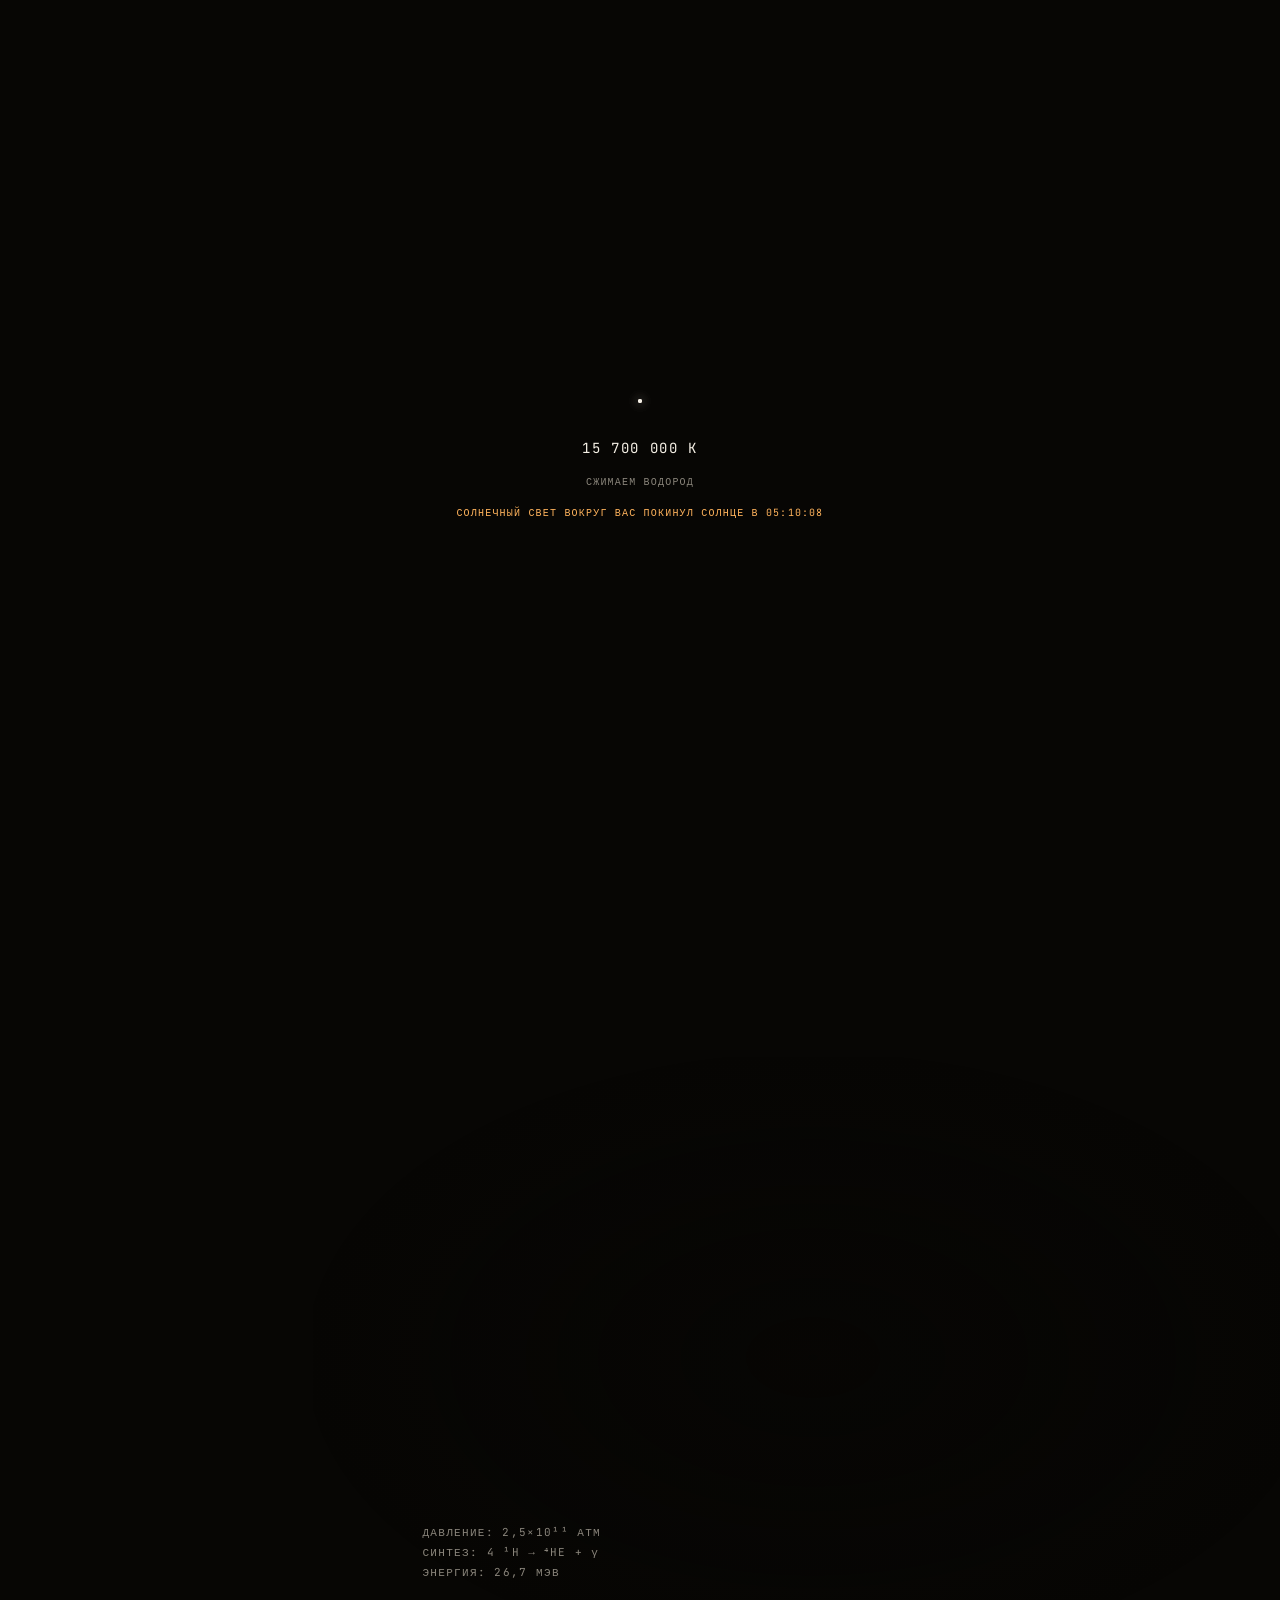
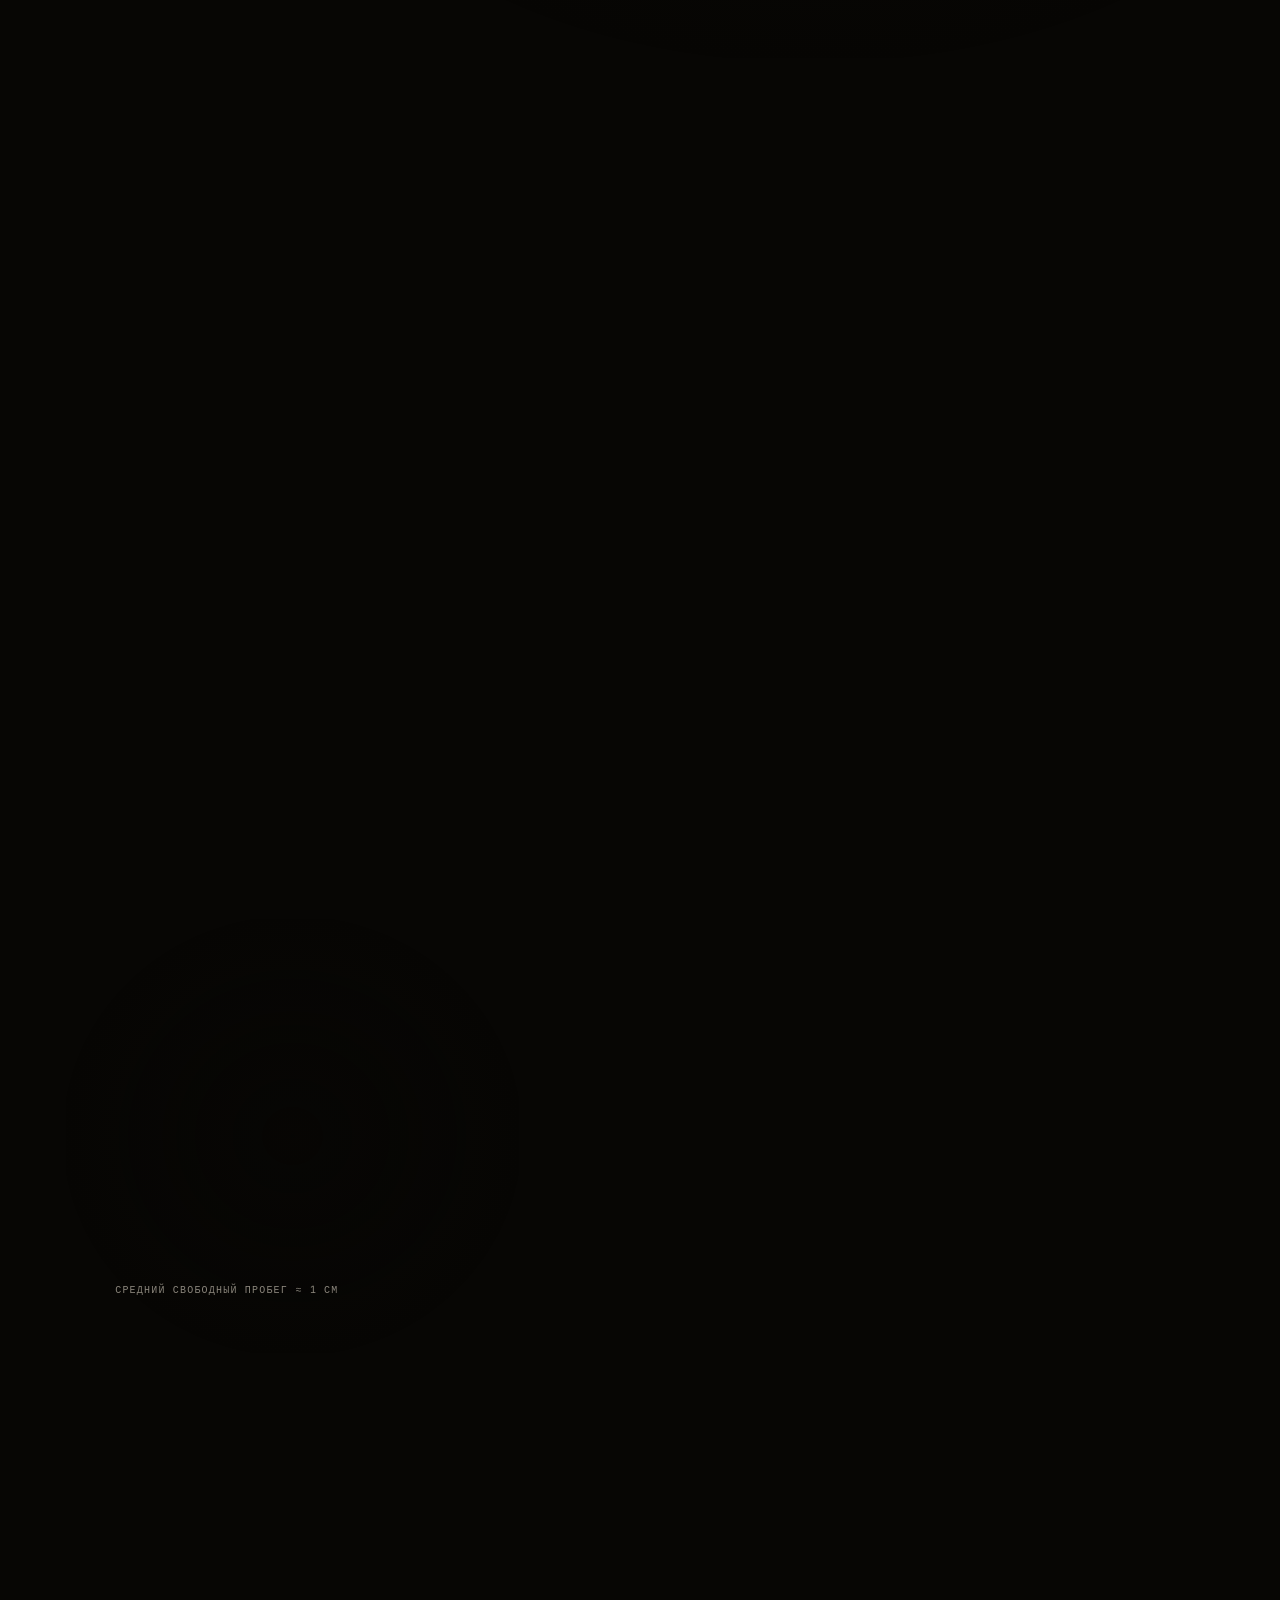
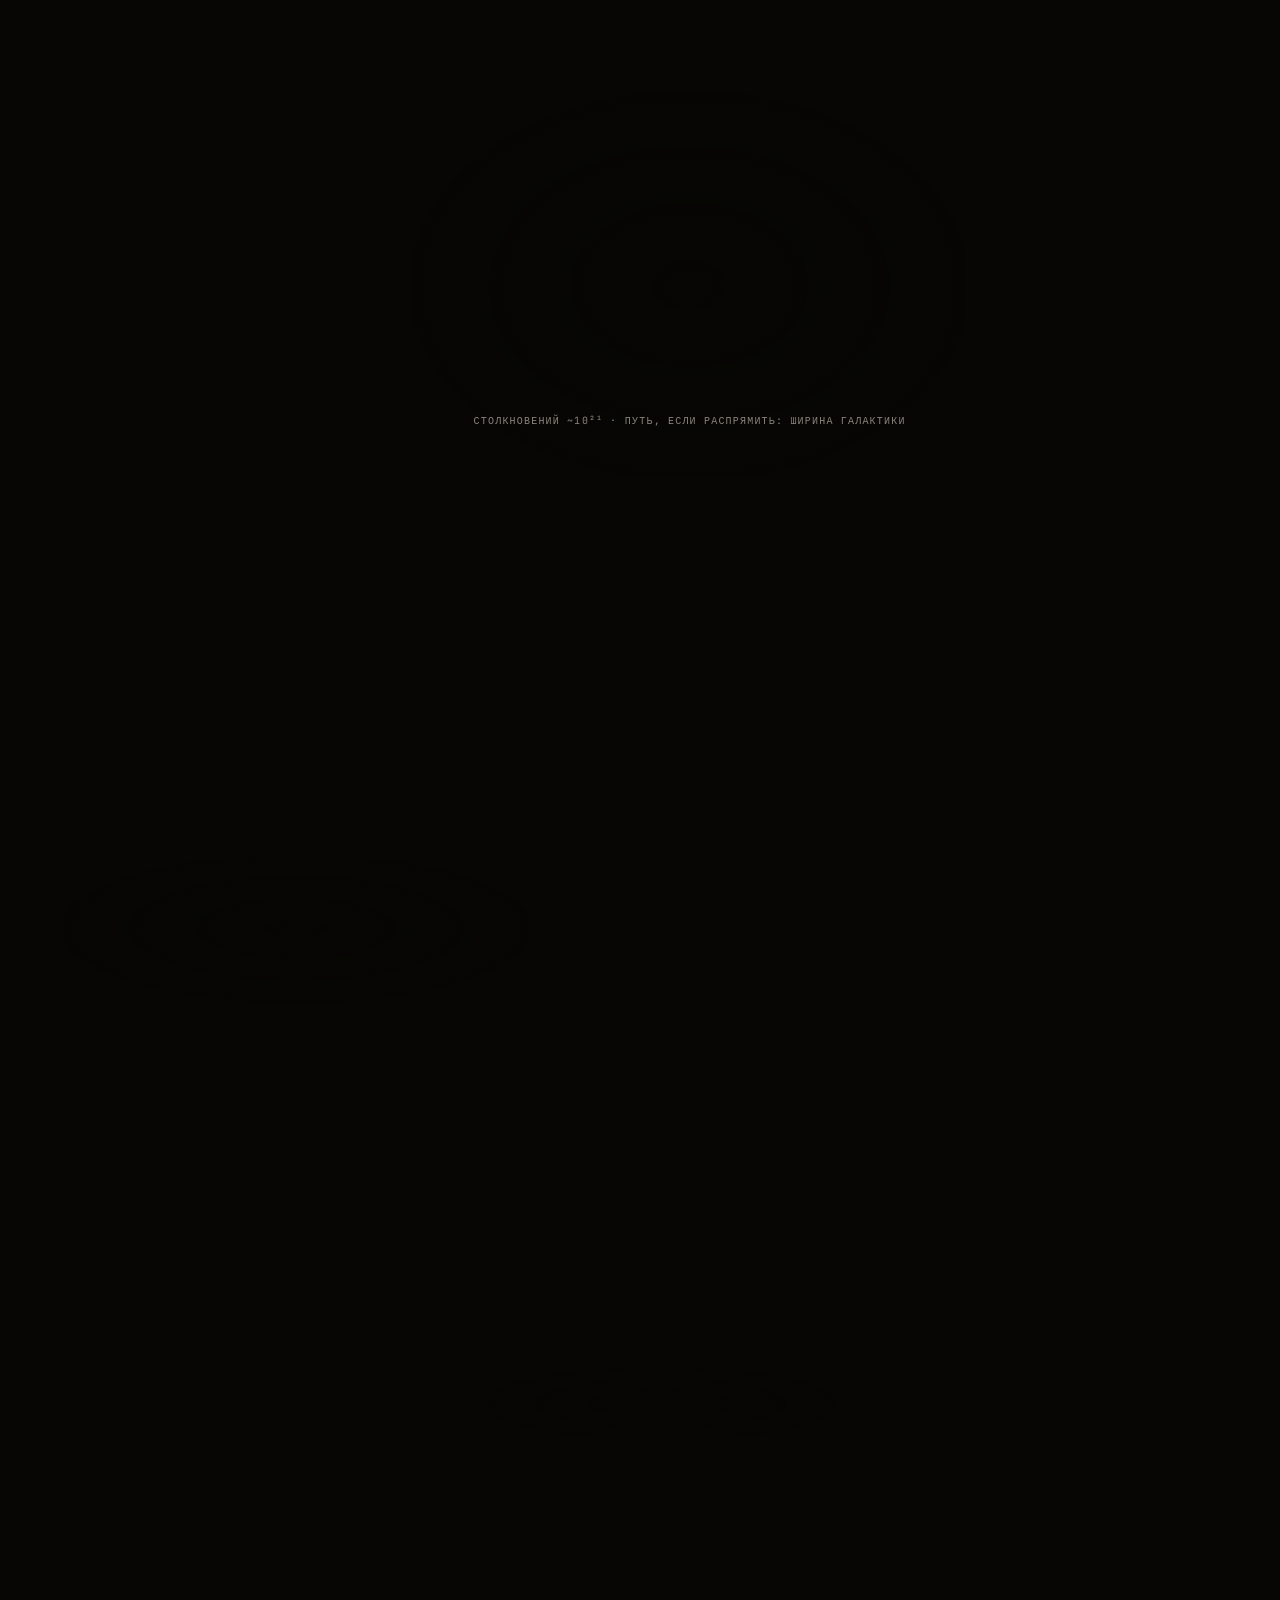
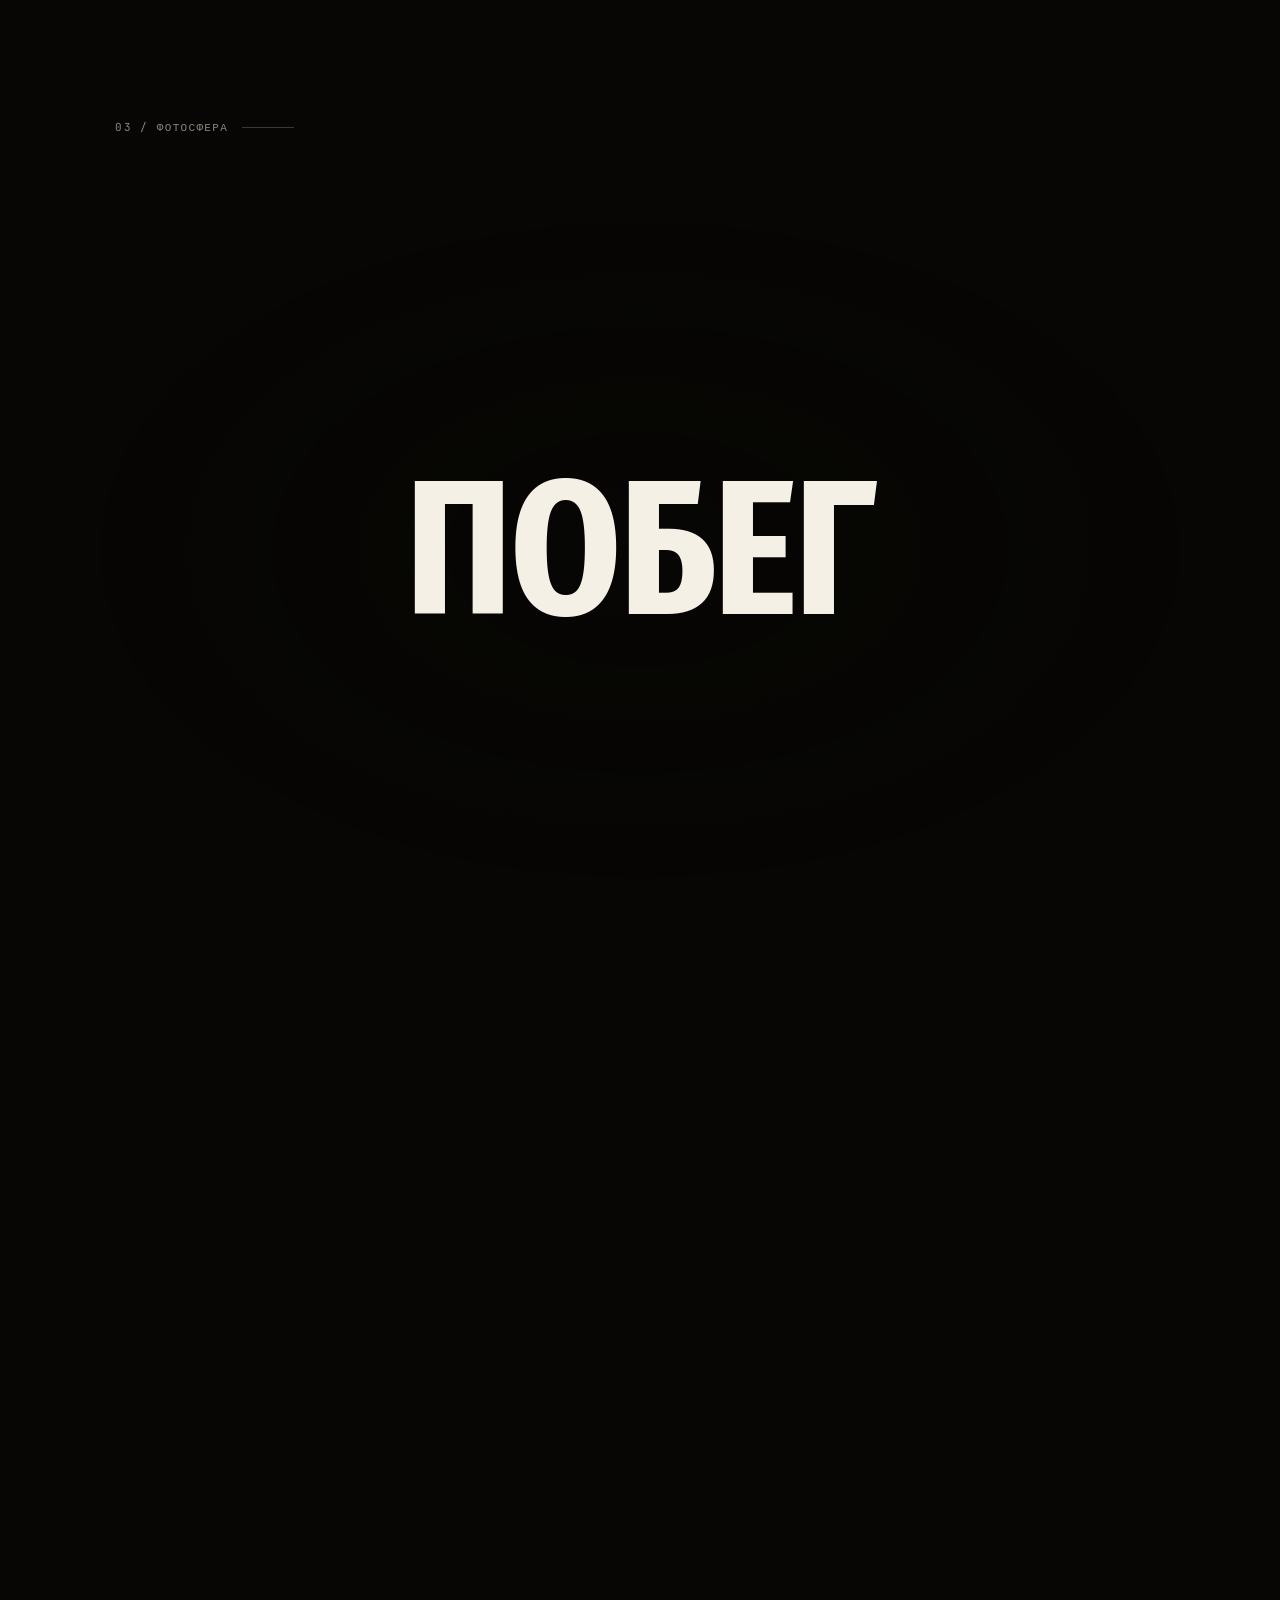
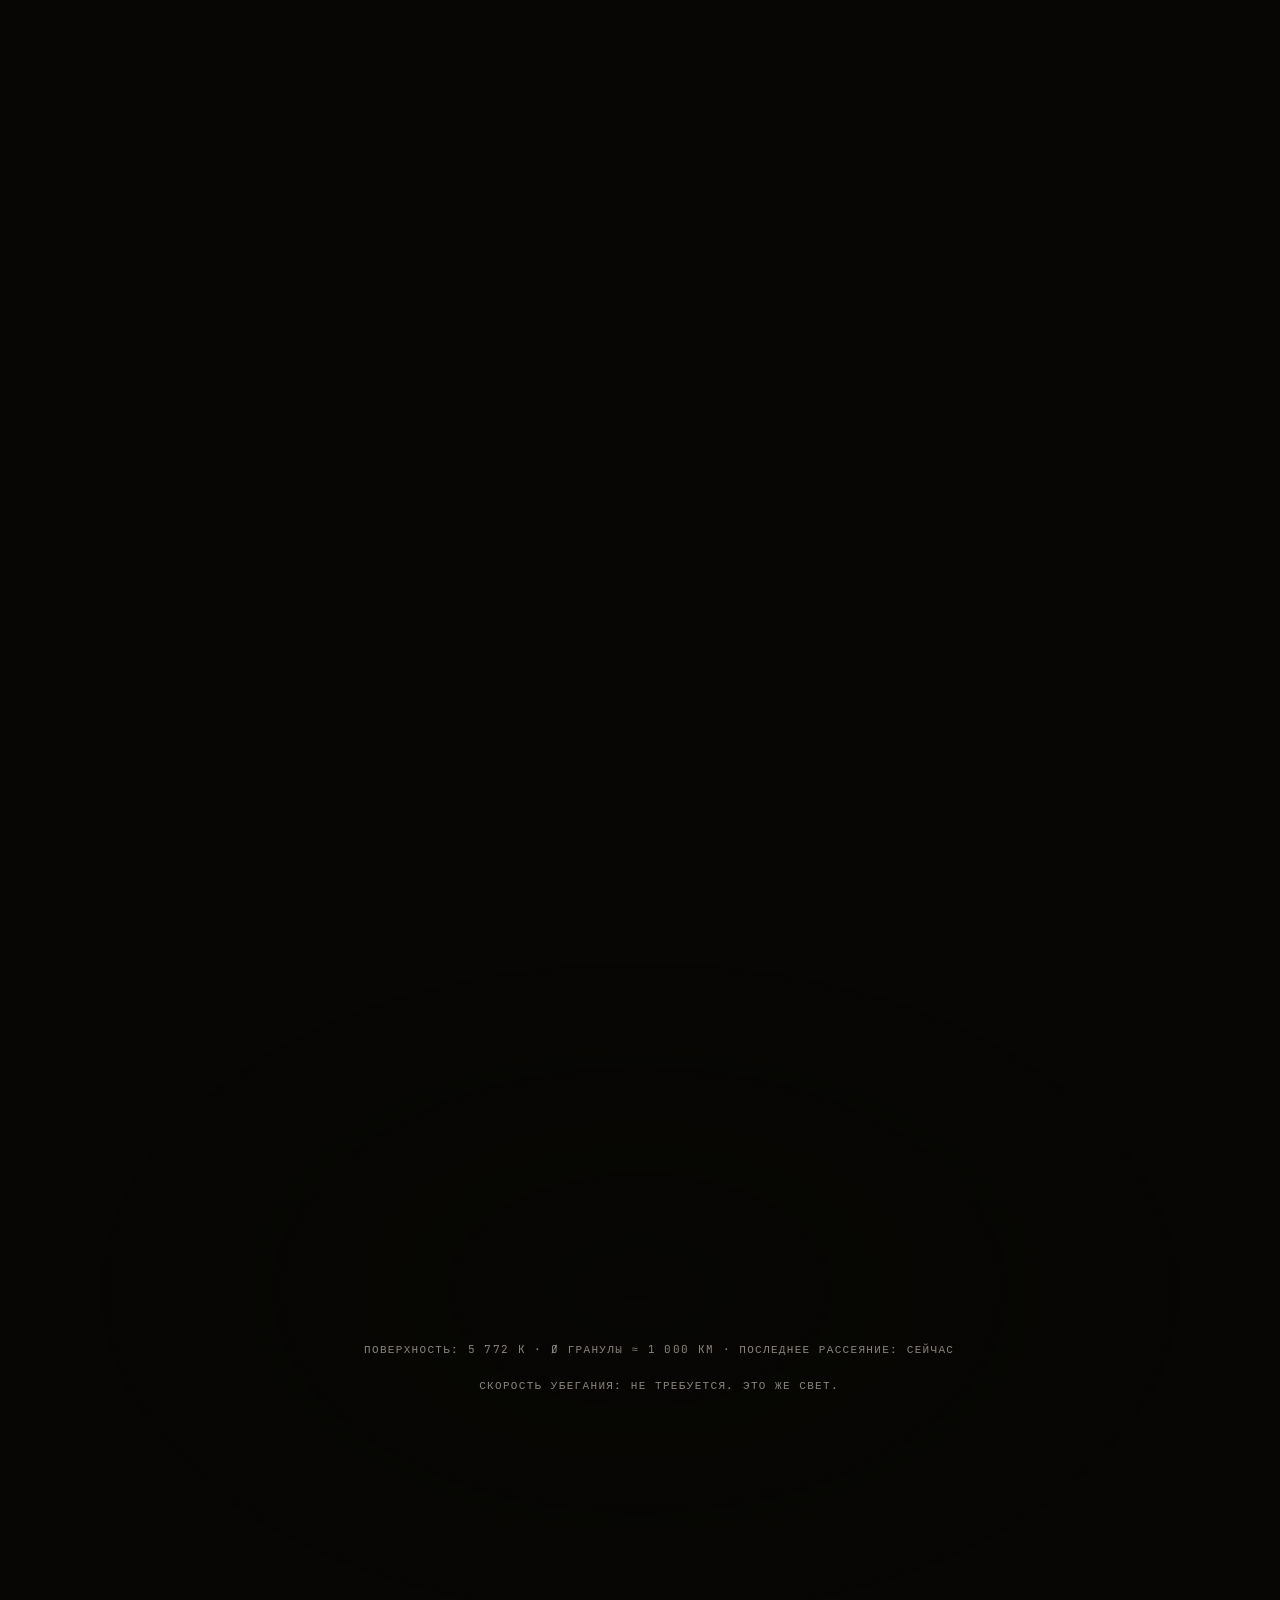
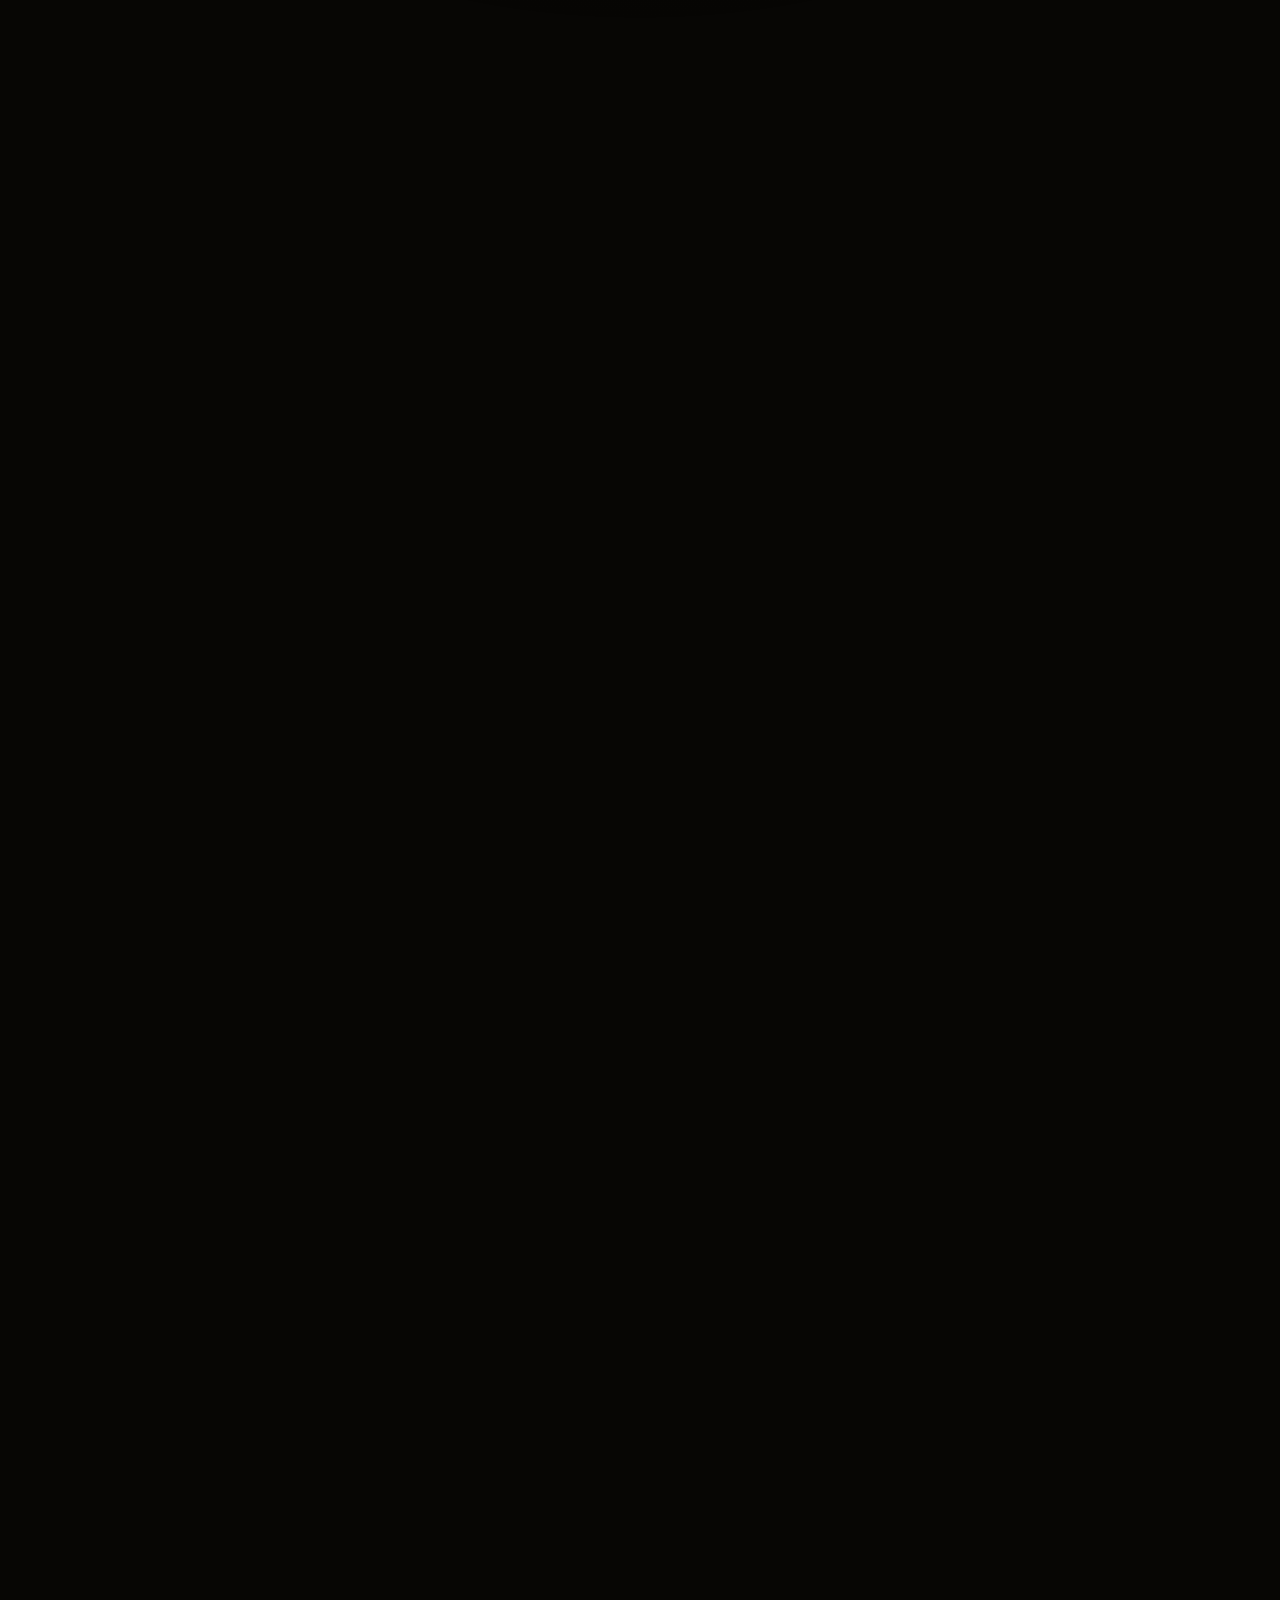
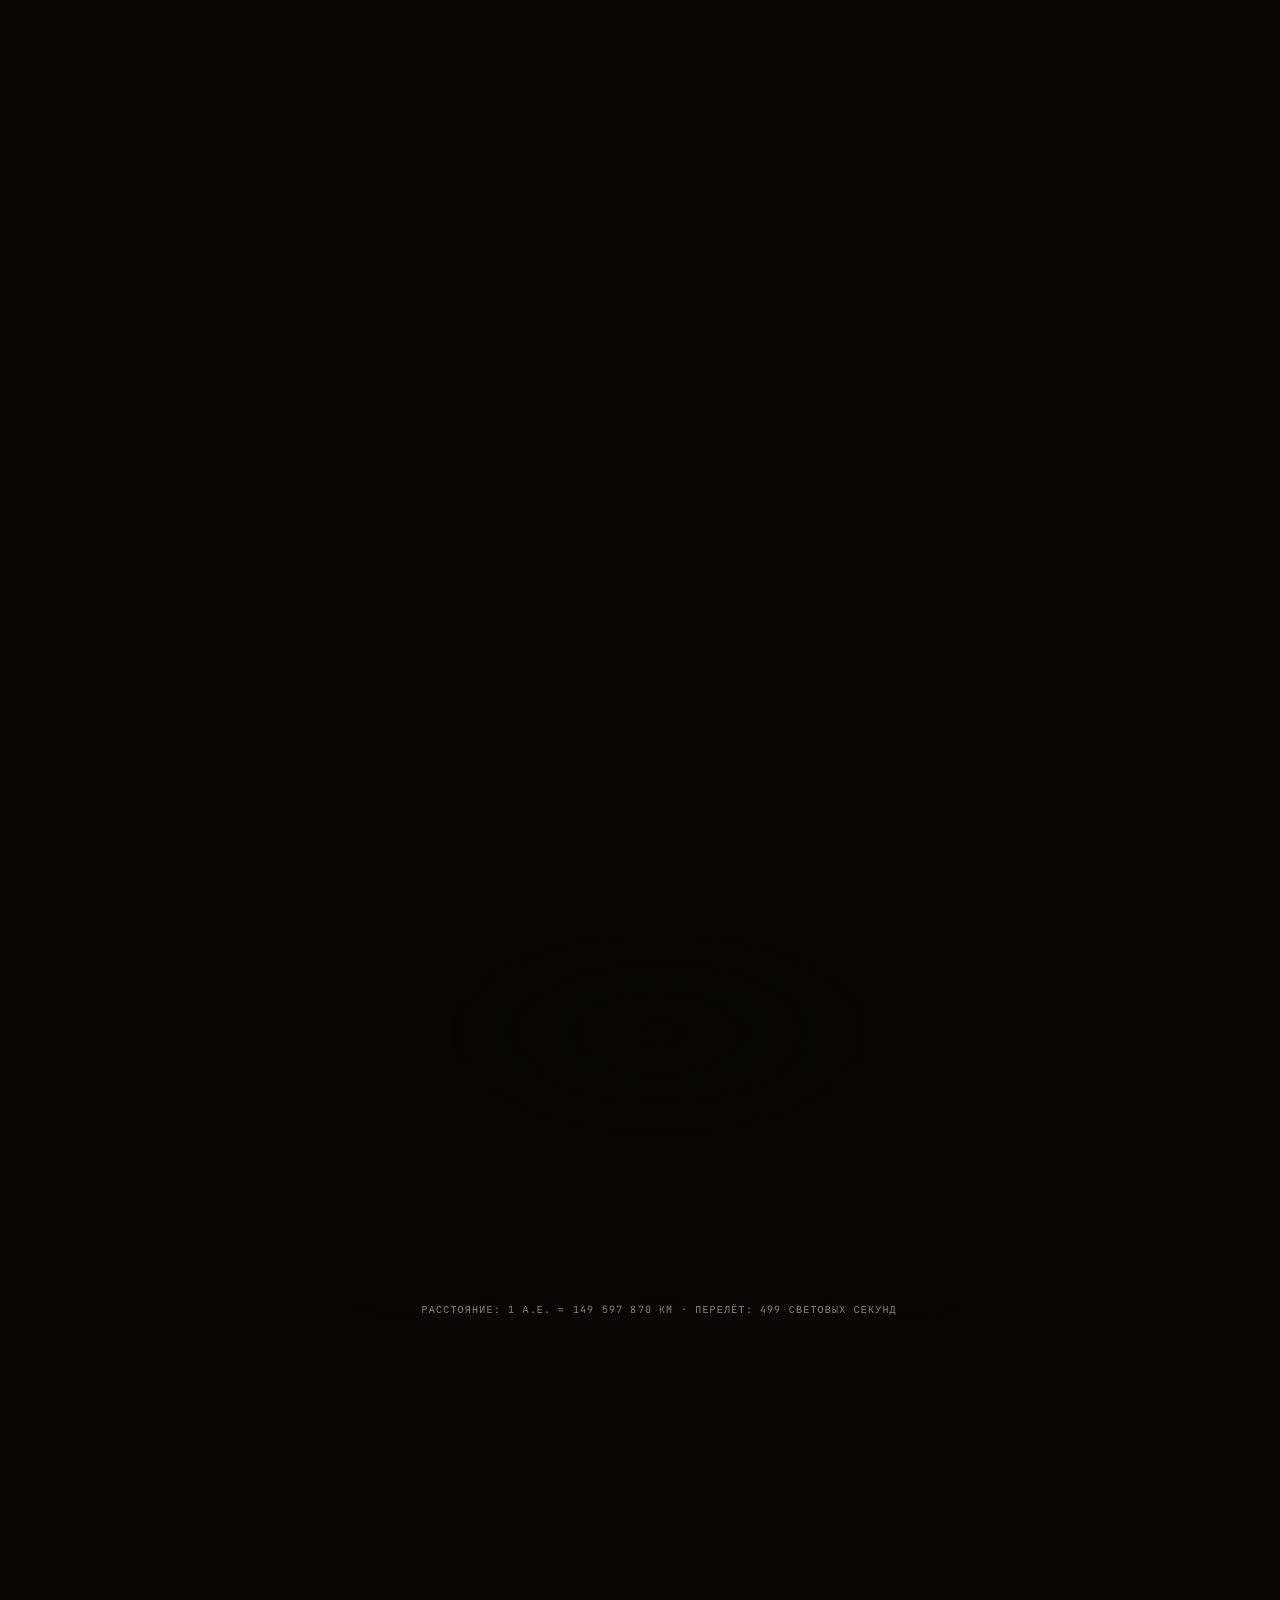
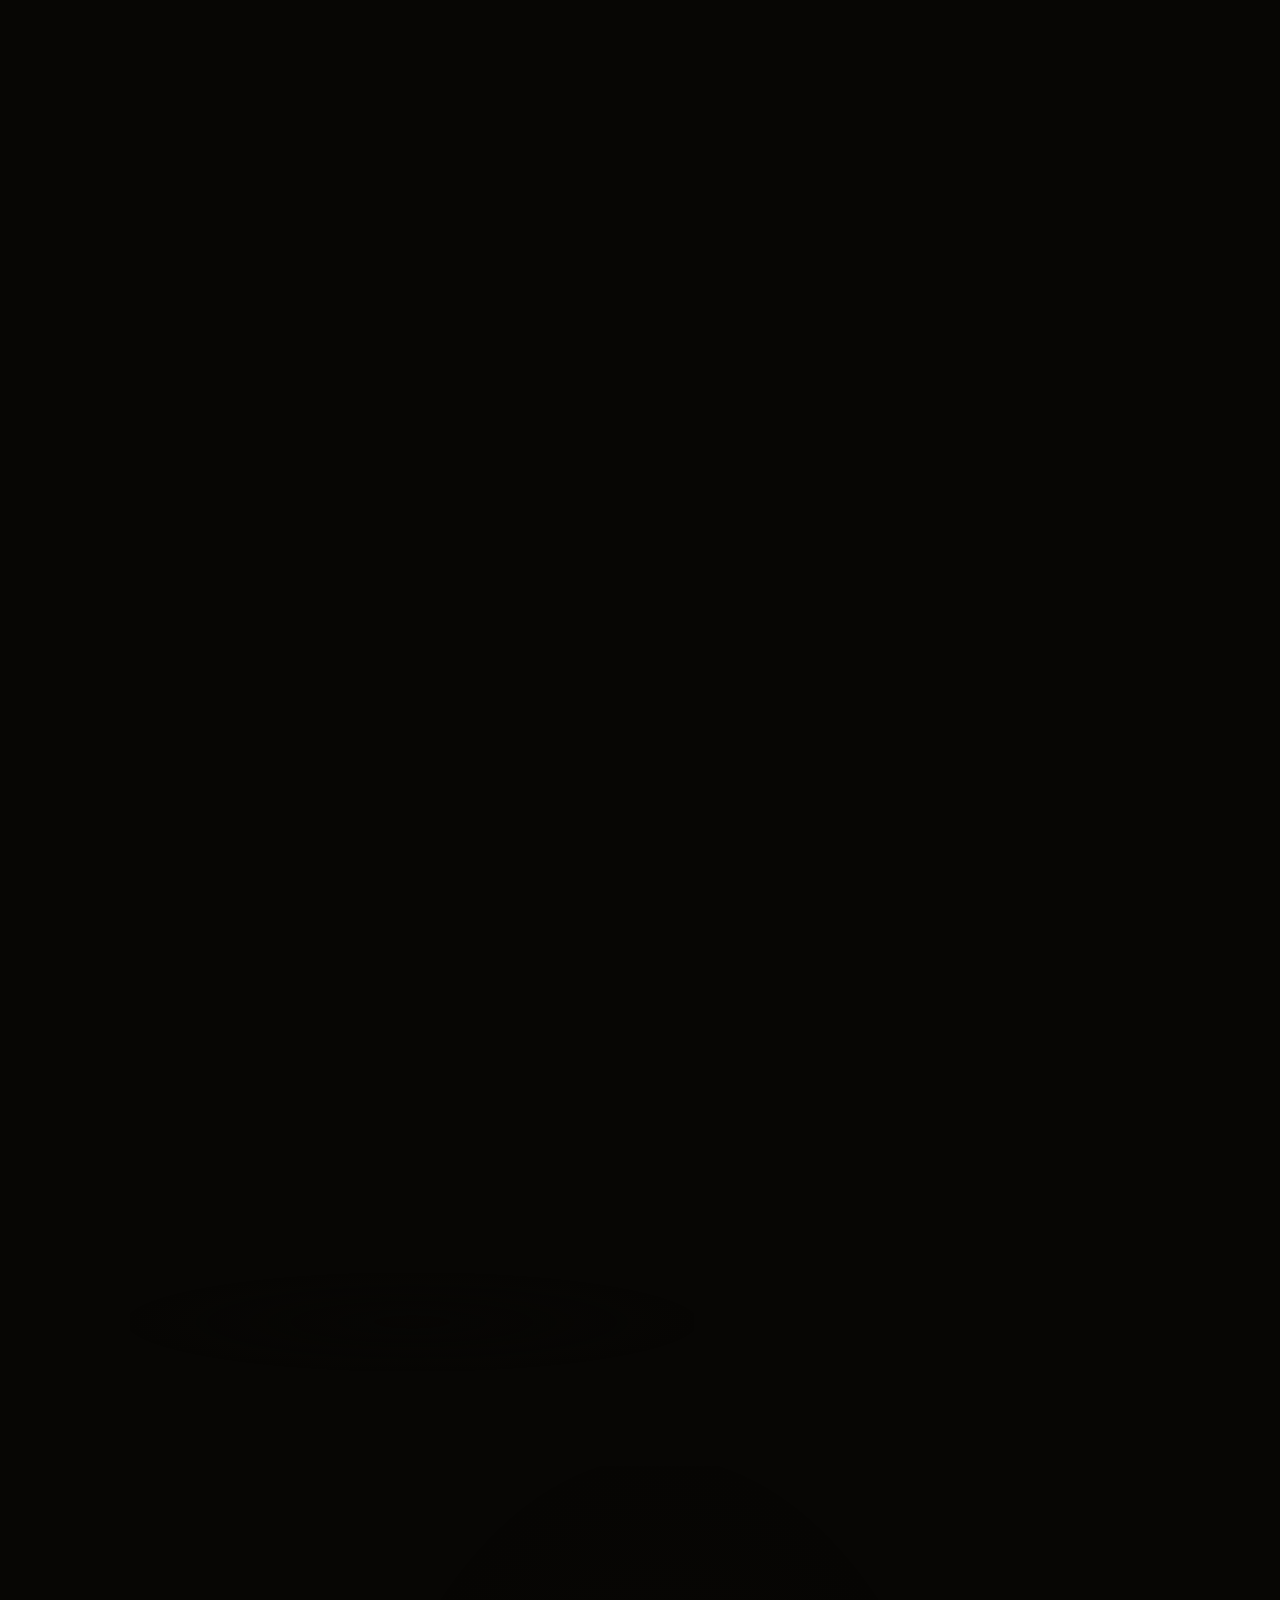
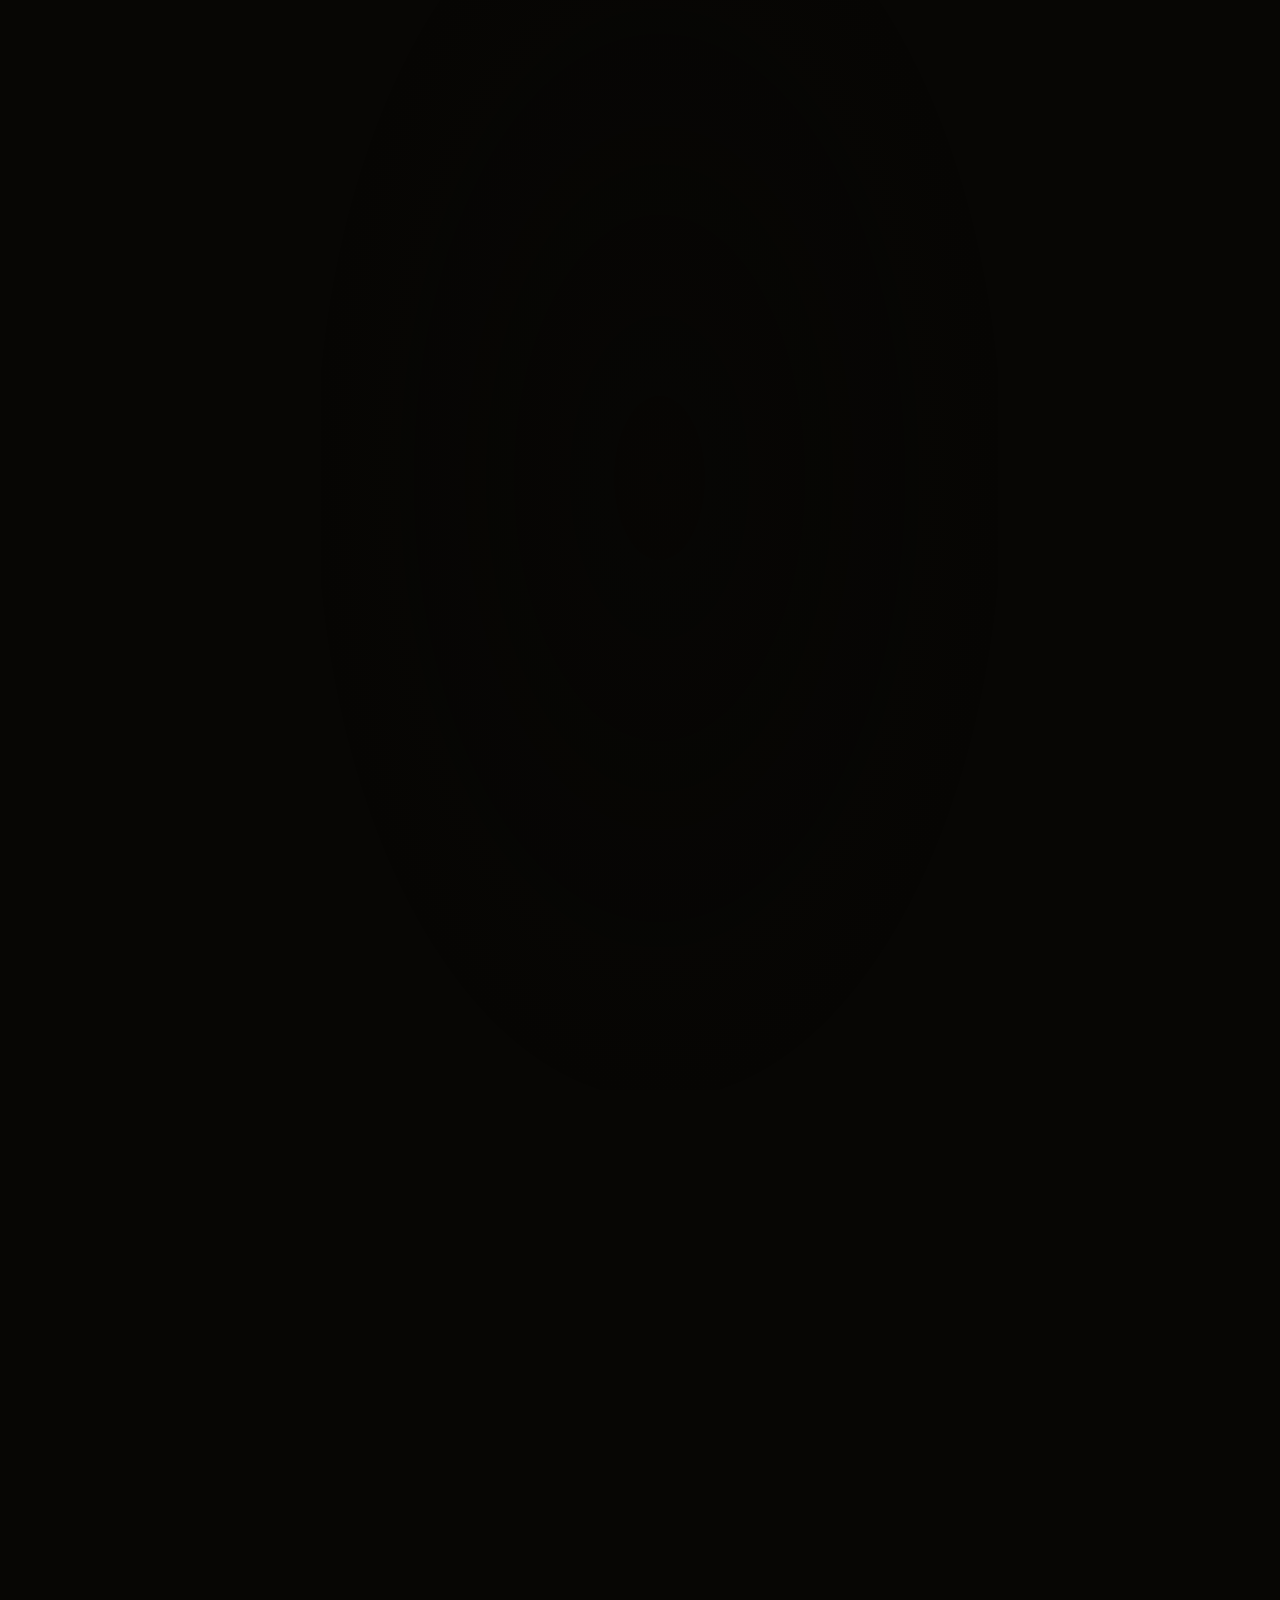
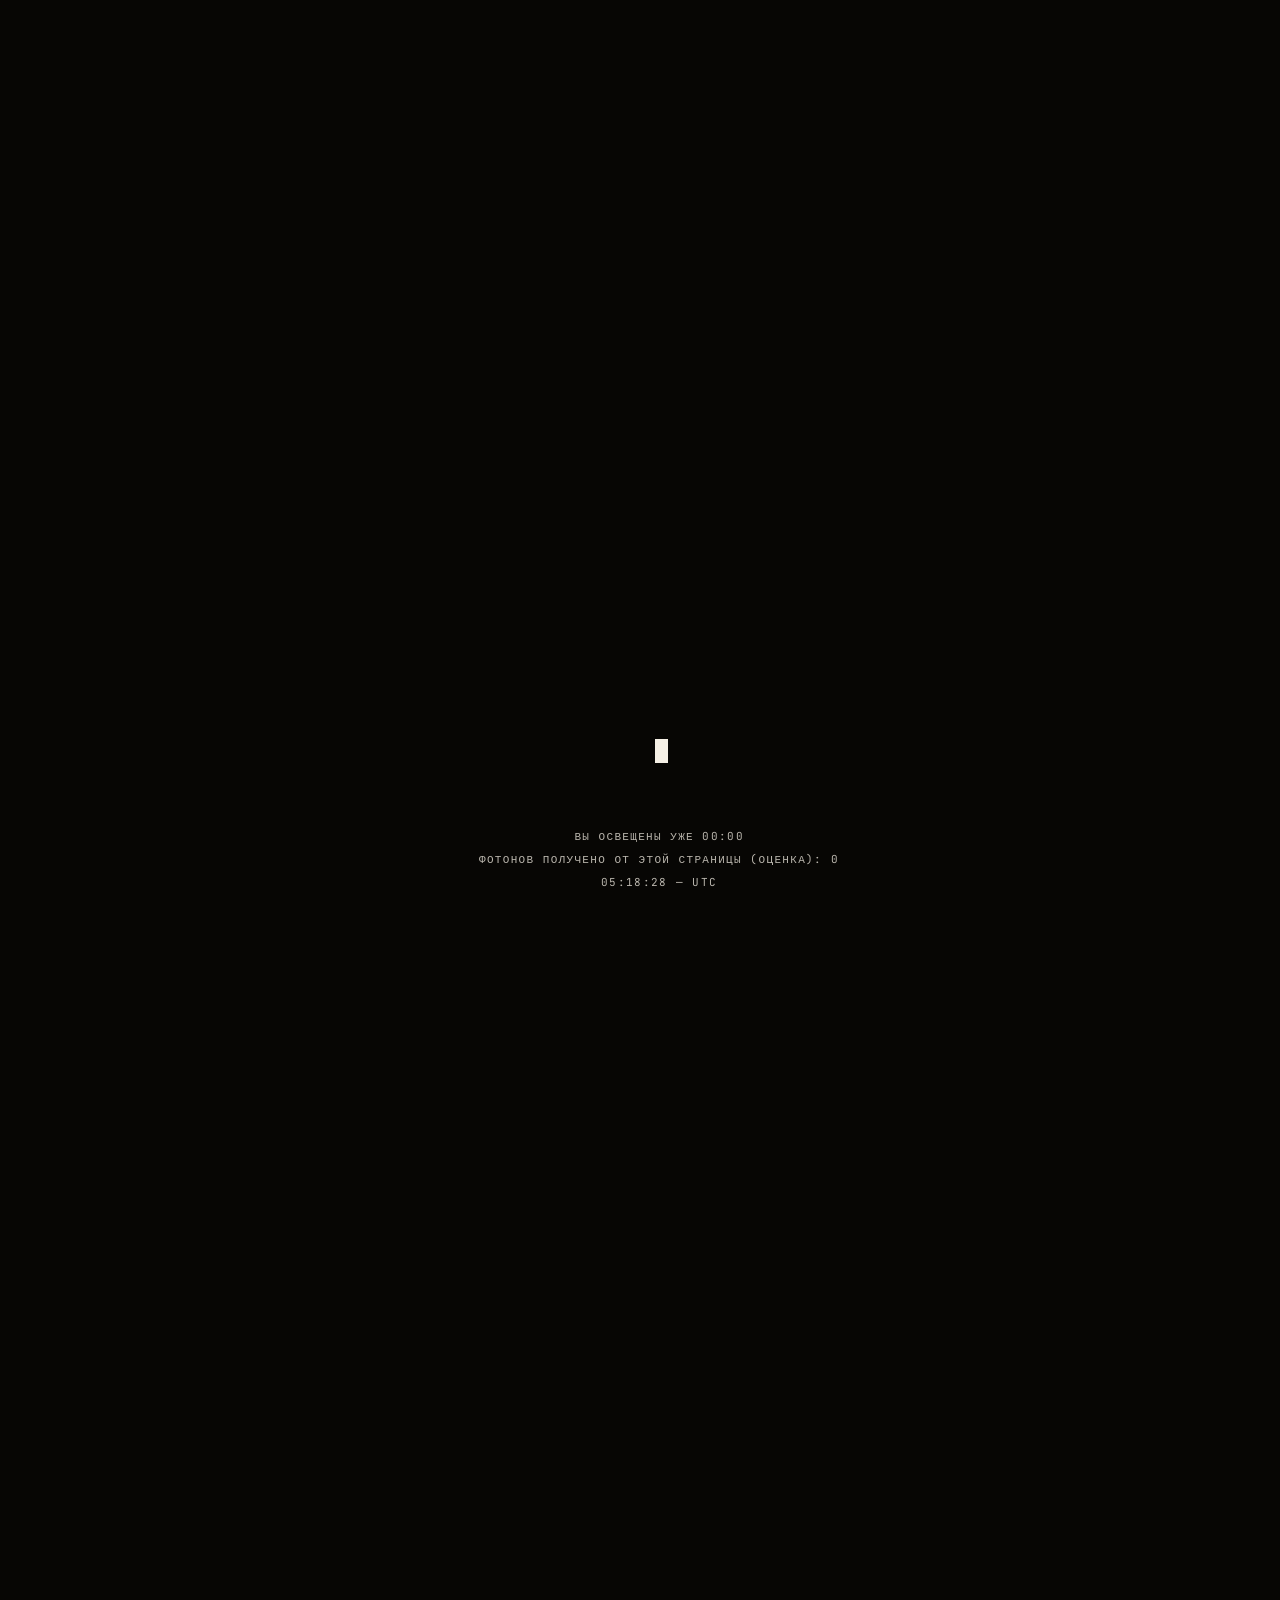
==== commit f6ce675b: "RU: плотный кириллический шрифт для крупных заголовков У Archivo нет кириллицы, и русские буквы рисо" ====
--- a/ru/index.html
+++ b/ru/index.html
@@ -14,6 +14,11 @@
 <link rel="stylesheet" href="../css/fonts.css">
 <link rel="stylesheet" href="../css/base.css">
 <link rel="stylesheet" href="../css/style.css">
+<!-- у Archivo нет кириллицы: русские буквы — плотным Fira Sans Extra Condensed того же характера, иначе запасной Arial Narrow
+     шире, и пробелы между словами в крупных заголовках не читаются («СРОКИЗГОТОВЛЕНИЯ») -->
+<link rel="preconnect" href="https://fonts.gstatic.com" crossorigin>
+<link rel="stylesheet" href="https://fonts.googleapis.com/css2?family=Fira+Sans+Extra+Condensed:wght@900&display=swap">
+<style>:root{--f-display:'Archivo','Fira Sans Extra Condensed','Arial Narrow',sans-serif}.display{word-spacing:.08em}</style>
 <style>.gad-logo{display:inline-block;height:1em;width:auto;overflow:visible;vertical-align:middle}.gad-logo .ring{animation:gad-draw 1.1s cubic-bezier(.65,0,.35,1) .35s forwards}.gad-logo .orb{opacity:0;transform-box:view-box;transform-origin:322px 30px;animation:gad-pop .3s ease 1.35s forwards,gad-orbit 7s linear 1.35s infinite}@keyframes gad-draw{to{stroke-dashoffset:0}}@keyframes gad-pop{to{opacity:1}}@keyframes gad-orbit{to{transform:rotate(360deg)}}@media (prefers-reduced-motion:reduce){.gad-logo .ring{animation:none;stroke-dashoffset:0}.gad-logo .orb{animation:none;opacity:1}}</style>
 <script>document.documentElement.classList.add('js');</script>
 </head>
